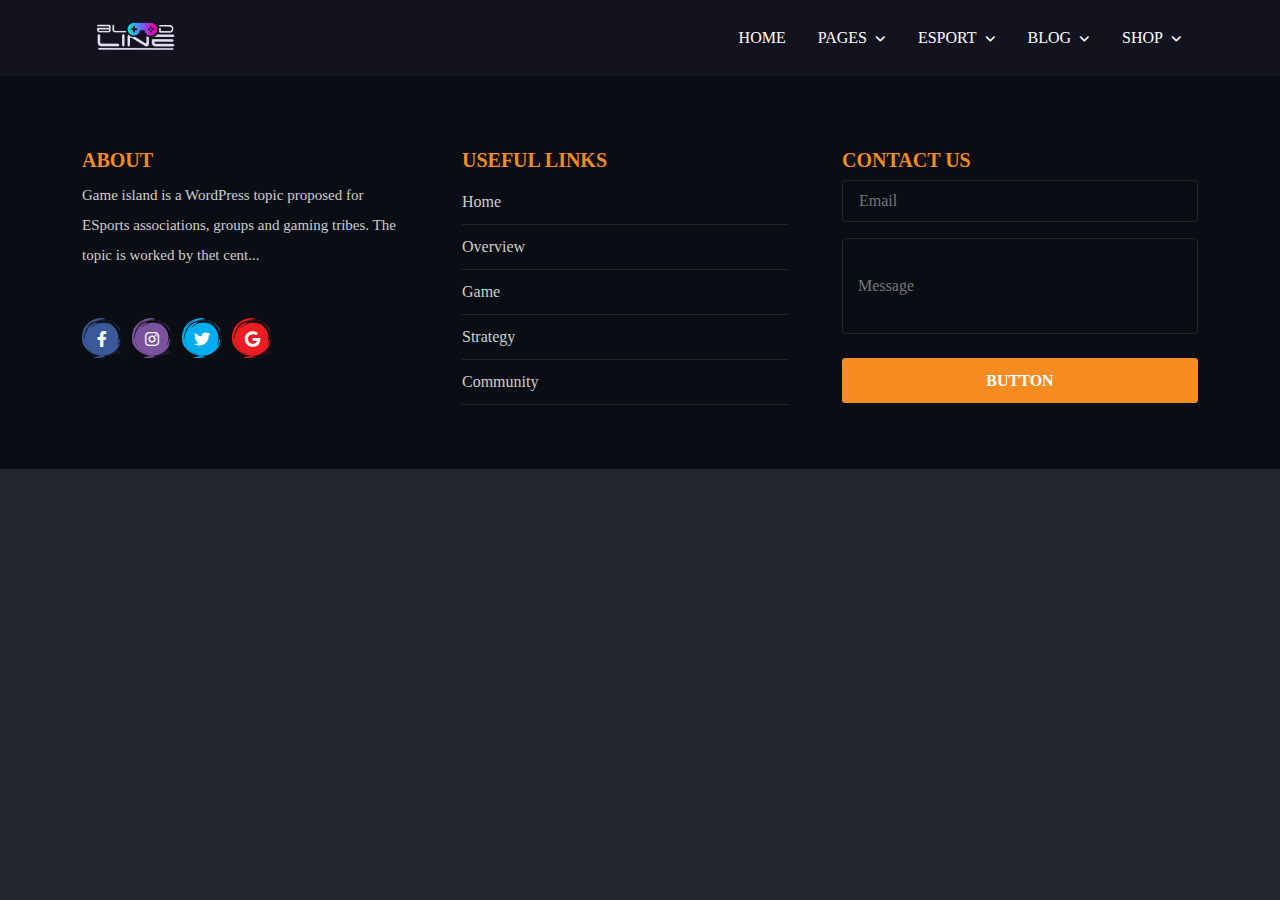
==== blog-subpage-bloglist.html @ f5758049 "done" ====
<!DOCTYPE html>
<html lang="en">

<head>
  <meta charset="UTF-8">
  <meta http-equiv="X-UA-Compatible" content="IE=edge">
  <meta name="viewport" content="width=device-width, initial-scale=1.0">
  <link rel="icon" href="image/logo-1.png">
  <title>Home-Bloodmoon</title>
  <link rel="stylesheet" href="css/all.min.css">
  <link rel="stylesheet" href="css/fonts.css">
  <link rel="stylesheet" href="css/bootstrap.min.css">
  <link rel="stylesheet" href="css/style.css">
</head>
<body>

    <header>
        <div class="menu position-relative">
          <div class="container">
            <div class="d-flex justify-content-between align-items-center">
              <div class="logo">
                <img src="image/logopng.png" alt="">
              </div>
              <nav>
                <ul class="nav">
                  <li class="nav-item">
                    <a class="nav-link active" href="index.html">HOME</a>
                  </li>
                  <li class="nav-item">
                    <a class="nav-link sub-hover" id="navbarDropdown" href="#">PAGES<i
                        class="fa-solid fa-angle-down ms-2"></i></a>
                    <div class="sub-menu position-absolute">
                      <h3 class="text-center mb-4 text-uppercase">Teams</h3>
                      <ul class="mt-3">
                        <li>
                          <div class="row">
                            <div class="col-3">
                              <div class="top-team">
                                <a href="page-subpage-killerwale.html">
                                  <div class="border-box">
                                    <div class="menu-image-hover">
                                      <img src="image/1(1).jpg" alt="">
                                    </div>
                                  </div>
                                </a>
                                <h3 class="mt-3 fs-6 text-center">
                                  <a href="page-subpage-killerwale.html">Killer Whale</a>
                                </h3>
                              </div>
                            </div>
                            <div class="col-3">
                              <div class="top-team text-center">
                                <a href="page-subpage-game_author.html">
                                  <div class="border-box">
                                    <div class="menu-image-hover">
                                      <img src="image/2(1).jpg" alt="">
                                    </div>
                                  </div>
                                </a>
                                <h3 class="mt-3 fs-6 text-center">
                                  <a href="page-subpage-game_author.html">Gems author</a>
                                </h3>
                              </div>
                            </div>
                            <div class="col-3">
                              <div class="top-team">
                                <a href="ppage-subpage-hard_gamer.html">
                                  <div class="border-box">
                                    <div class="menu-image-hover">
                                      <img src="image/3(1).jpg" alt="">
                                    </div>
                                  </div>
                                </a>
                                <h3 class="mt-3 fs-6 text-center">
                                  <a href="ppage-subpage-hard_gamer.html">Hard Gamer</a>
                                </h3>
                              </div>
                            </div>
                            <div class="col-3">
                              <div class="top-team">
                                <a href="page-subpage-speed_controller.html">
                                  <div class="border-box">
                                    <div class="menu-image-hover">
                                      <img src="image/4(1).jpg" alt="">
                                    </div>
                                  </div>
                                </a>
                                <h3 class="mt-3 fs-6 text-center">
                                  <a href="page-subpage-speed_controller.html">Speed Controller</a>
                                </h3>
                              </div>
                            </div>
                          </div>
                        </li>
                      </ul>
                    </div>
                  </li>
                  <li class="nav-item">
                    <a class="nav-link sub-hover" href="#">ESPORT<i class="fa-solid fa-angle-down ms-2"></i></a>
                    <div class="sub-menu-1 position-absolute">
                      <ul>
                        <li class="px-4">
                          <a href="#">Teams</a>
                        </li>
                        <li class="mt-2 px-4">
                          <a href="#">matches</a>
                        </li>
                        <li class="mt-2 px-4">
                          <a href="#">game</a>
                        </li>
                      </ul>
                    </div>
                  </li>
                  <li class="nav-item">
                    <a class="nav-link" href="#">BLOG<i class="fa-solid fa-angle-down ms-2"></i></a>
                    <div class="sub-menu-2 position-absolute">
                      <ul>
                        <li class="px-4">
                          <a href="blog-subpage-news.html">News</a>
                        </li>
                        <li class="mt-2 px-4 mb-1">
                          <a href="#">Blog list</a>
                        </li>
                      </ul>
                    </div>
                  </li>
                  <li class="nav-item">
                    <a class="nav-link" href="#">SHOP<i class="fa-solid fa-angle-down ms-2"></i></a>
                    <div class="sub-menu-3 position-absolute">
                      <ul>
                        <li class="px-4">
                          <a href="#">Product</a>
                        </li>
                        <li class="mt-2 px-4">
                          <a href="#">Catalog</a>
                        </li>
                        <li class="mt-2 px-4">
                          <a href="#">Cart</a>
                        </li>
                      </ul>
                    </div>
                  </li>
                </ul>
              </nav>
            </div>
          </div>
        </div>
      </header>

      

    <footer>
        <div class="footer-bg py-5">
            <div class="container">
                <div class="row">
                    <div class="col-4">
                        <h4 class="fs-5 fw-bold mt-4 text-uppercase">About</h4>
                        <p class="lh-lg fw-light">Game island is a WordPress topic proposed for ESports associations,
                            groups and
                            gaming tribes. The topic is worked by thet cent...</p>
                        <ul class="mt-5 d-flex footer-link">
                            <li class="fb-bg">
                                <a href="#"><i class="fa-brands fa-facebook-f text-white"></i></a>
                            </li>
                            <li class="in-bg">
                                <a href="#"><i class="fa-brands fa-instagram text-white"></i></a>
                            </li>
                            <li class="tw-bg">
                                <a href="#"><i class="fa-brands fa-twitter text-white"></i></a>
                            </li>
                            <li class="go-bg">
                                <a href="#"><i class="fa-brands fa-google text-white"></i></a>
                            </li>
                        </ul>
                    </div>
                    <div class="col-4">
                        <h4 class="fs-5 fw-bold mt-4 text-uppercase">USEFUL LINKS</h4>
                        <ul class="userlink">
                            <li><a href="#">Home</a></li>
                            <li><a href="#">Overview</a></li>
                            <li><a href="#">Game</a></li>
                            <li><a href="#">Strategy</a></li>
                            <li><a href="#">Community</a></li>
                        </ul>
                    </div>
                    <div class="col-4">
                        <h4 class="fs-5 fw-bold mt-4 text-uppercase">CONTACT US</h4>
                        <form action="">
                            <input type="text" placeholder="Email" class="email rounded-1 w-100 mb-3 px-3 py-2">
                            <input type="text" placeholder="Message" class="Message rounded-1 w-100 mb-4">
                            <button class="fo-btn text-uppercase text-white fw-bold rounded-1 w-100">Button</button>
                        </form>
                    </div>
                </div>
            </div>
        </div>
    </footer>

</body>
<script src="js/bootstrap.bundle.min.js"></script>
</html>
---- css/fonts.css ----
@font-face {
    font-family: "evil";
    src: url("../font/Evil\ Empire.otf");
}
---- css/style.css ----
:root {
    --bg-color: #21262D;
    --bg-color-1: #13131F;
    --bg-color-2: #21262D;
    --bg-color-3: #282F3A;
    --secondary-color: #CECECE;
    --primary-color: #F68B1F;
    --primary-font: "evil";
}

body {
    background-color: var(--bg-color) !important;
    font-family: "poppins";
    color: var(--bs-white);
}

.logo {
    width: 10%;
}

.menu {
    background-color: var(--bg-color-1);
    padding: 10px 0;
}

.logo img {
    width: 100%;
}

.menu .nav .nav-item a {
    color: var(--bs-white);
}

.menu .nav .nav-item i {
    font-size: 12px;
}

.carousel-inner p {
    font-size: 20px;
    color: var(--bs-white);
    font-weight: 300;
}

.btn {
    border: 2px solid var(--bs-white);
    border-radius: 5px;
    color: var(--bs-white) !important;
    background-color: transparent;
    font-size: 14PX;
    width: 150px;
    height: 45px;
    font-weight: 600;
    margin-right: 20px;
}

.btn1 {
    background-color: var(--primary-color);
    border: 2px solid var(--bs-white);
    border-radius: 5px;
    font-weight: 600;
    color: var(--bs-white);
    font-size: 14PX;
    width: 150px;
    height: 45px;
}

.slide-height {
    height: 80vh;
}

a {
    text-decoration: none;
}

h1 {
    color: var(--bs-white);
    font-size: 50px;
    font-family: var(--primary-font);
}

h2 {
    color: var(--bs-white);
    font-family: var(--primary-font);
}

h3 {
    color: var(--bs-white);
}

h4 {
    color: var(--primary-color);
}

h6 {
    margin-bottom: 0 !important;
}


p {
    color: var(--bs-white);
    font-size: 15px;
}

ul {
    list-style: none;
    padding: 0;
}

/*-------------------------------------------- header -------------------------------------------- */

/* --------------------------------sub-menu-page */

.sub-menu {
    z-index: 1;
    background-color: var(--bg-color-1);
    padding: 35px;
    top: 100%;
    transition: .5s ease-in-out;
    width: 55%;
    opacity: 0;
    visibility: hidden;
    right: 125px;
    border-top: 2px solid var(--primary-color);
}

.menu ul li .sub-hover:hover {
    color: var(--primary-color);
}

.nav li:hover .sub-menu {
    visibility: visible;
    opacity: 1;
}

.sub-menu .top-team .border-box {
    background-color: var(--bg-color-3);
    width: 170px;
    height: 170px;
    padding: 10px;
}

.sub-menu .top-team .border-box .menu-image-hover {
    width: 150px;
    height: 150px;
    overflow: hidden;
}

.sub-menu .top-team .border-box img {
    transition: all .5s;
}

.sub-menu .top-team .border-box img:hover {
    transform: scale(1.2) rotate(10deg);
}

.sub-menu .top-team h3 a {
    transition: .5s ease-in-out;
}

.sub-menu .top-team h3 a:hover {
    color: var(--primary-color);
}

/* ------------------------------sub-menu-esport */

.sub-menu-1 {
    z-index: 1;
    background-color: var(--bg-color-1);
    padding: 20px;
    top: 100%;
    right: 275px;
    opacity: 0;
    visibility: hidden;
    display: block;
    transition: .5s ease-in-out;
    border-top: 2px solid var(--primary-color);
}

.menu ul li .sub-hover:hover {
    color: var(--primary-color);
}

.nav li:hover .sub-menu-1 {
    visibility: visible;
    opacity: 1;
}

.sub-menu-1 ul li a:hover {
    color: var(--primary-color) !important;
}

/* ------------------------------sub-menu-blog */

.sub-menu-2 {
    z-index: 1;
    background-color: var(--bg-color-1);
    padding: 20px;
    top: 100%;
    right: 175px;
    visibility: hidden;
    opacity: 0;
    display: block;
    transition: .5s ease-in-out;
    border-top: 2px solid var(--primary-color);
}

.nav li:hover .sub-menu-2 {
    visibility: visible;
    opacity: 1;
}

.sub-menu-2 ul li a:hover {
    color: var(--primary-color) !important;
}

/* ------------------------------sub-menu-shop */

.sub-menu-3 {
    z-index: 1;
    background-color: var(--bg-color-1);
    padding: 20px;
    top: 100%;
    right: 25px;
    opacity: 0;
    transition: .5s ease-in-out;
    border-top: 2px solid var(--primary-color);
}

.nav li:hover .sub-menu-3 {
    visibility: visible;
    opacity: 1;
}

/*-------------------------------------------- section2 -------------------------------------------- */

.top-game {
    background-color: var(--bg-color-3);
}

.image {
    overflow: hidden;
}

.image img {
    transition: all .5s;
}

.image {
    box-shadow: 11px 12px 21px -7px rgba(0, 0, 0, 0.5);
}

.image img:hover {
    transform: scale(1.2) rotate(5deg);
}

.heading-box {
    background-color: var(--bg-color-3);
}

.focus-bg {
    background-image: url(../image/21.jpg);
    width: 100%;
    height: auto;
    background-size: cover;
    background-repeat: no-repeat;
    padding: 70px 0;
    background-position: center;
}

.focus-bg .focus-title {
    text-align: center;
    margin-bottom: 70px;
}

.focus-bg .focus-title .sub-title {
    font-size: 20px;
    text-transform: capitalize;
    color: var(--primary-color);
}

.focus-bg .focus-title .title {
    text-transform: capitalize;
    color: var(--secondary-color);
    font-size: 50px;
}

.title-1 {
    color: #f68b1f;
}

.blog-post {
    padding: 20px;
    overflow: hidden;
    border-radius: 10px;
    background: var(--bg-color-3);
}

.focus-img {
    border-radius: 10px;
    overflow: hidden;
}

.focus-img img {
    transition: all .5s;

}

.focus-img img:hover {
    transform: scale(1.2) rotate(5deg);
}

.focus-content {
    padding: 10px 10px;
}

.blog-title {
    font-size: 20px;
    color: #dedede;
}

.focus-content p {
    font-size: 16px;
    font-weight: 500;
    color: #a7a7a7;
    line-height: 28px;
}

.focus-content a {
    font-size: 16px;
    color: #c5c5c5;
    font-weight: 700;
    text-decoration: none;
    position: relative;
    transition: all .5s;
    display: inline-block;
    line-height: 16px;
}

.focus-content a::after {
    position: absolute;
    content: "";
    bottom: -5px;
    left: 0;
    height: 1px;
    width: 0;
    transition: .5s all ease-in-out;
    background-color: var(--primary-color);
}

.focus-content a:hover::after {
    height: 1px;
    width: 100%;
    background-color: var(--primary-color);
}

.focus-content h3 {
    transition: all .5s;
    cursor: pointer;
}

.focus-content a:hover {
    color: var(--primary-color);
}

.focus-content h3:hover {
    color: var(--primary-color);
}

.team-score {
    background-color: var(--bg-color-3);
}

.recent-team {
    background-color: var(--bg-color-3);
}

.title2 {
    font-size: 25px;
    font-weight: 600;
    line-height: 35px;
    color: #dedede;
    margin-bottom: 15px;
}

.title2 span {
    color: #f68b1f;
}

.tips-content h3 {
    font-weight: 600;
    line-height: 35px;
    color: #dedede;
    margin-bottom: 15px;
}

.tips-bg {
    background-image: url(../image/1.png);
    max-width: 100%;
    height: 400px;
    background-repeat: no-repeat;
    overflow: hidden;
}

.trick-img {
    padding: 50px 80px 50px 50px;
}

.trick-img .tp-img {
    border-radius: 10px;
    position: relative;
    padding-bottom: 59.7%;
    height: 0;
    overflow: hidden;
    max-width: 80%;
    /* background-color: #191a1c; */
    cursor: pointer;
}

.trick-img .tp-img::after {
    content: '';
    background-image: url(../image/play.png);
    height: 80px;
    width: 80px;
    font-size: 50px;
    position: absolute;
    top: 43%;
    left: 50%;
    transform: translate(-50%, -50%);
    color: #fff;
    z-index: 2;
    cursor: pointer;
}

.img1 {
    background-image: url(../image/13.jpg);
    height: 247px;
    background-repeat: no-repeat;
    background-position: center;
    background-size: cover;
}

.tips-content a {
    padding: 10px 20px;
    border-radius: 5px;
    font-size: 14px !important;
    border: 2px solid #FFF;
    color: #FFF;
    text-transform: uppercase;
    line-height: 25px;
    display: inline-block;
    margin-top: 20px;
    text-decoration: none;
}

.title {
    text-align: center;
    margin-bottom: 60px;
}

.sub-title {
    font-size: 20px;
    text-transform: uppercase;
    color: #f68b1f;
}

.title2 {
    font-size: 25px;
    font-weight: 600;
    line-height: 35px;
    color: #dedede;
    margin-bottom: 15px;
}

.title2 span {
    color: #f68b1f;
}

.tips-content p {
    font-size: 18px;
    line-height: 28px;
    color: #c4c4c4;
}

.title1 {
    text-transform: uppercase;
    color: #dedede;
    font-size: 50px;
}

.title span {
    color: #f68b1f;
}

.blog-title {
    font-size: 22px;
    font-weight: 700;
    color: #dedede;
}

.title p {
    font-size: 18px;
    line-height: 28px;
    color: #dedede;
}

.product {
    background-color: var(--bg-color-1);
}

.product-bg-color {
    background-color: var(--bg-color-3);
    margin-bottom: 24px;
}

.product-bg-color .product-image {
    border-radius: 50%;
    width: 150px;
    height: 150px;
}

.product-bg-color .product-image img {
    transition: .5s all;
    width: 150px;
    height: 150px;
    cursor: pointer;
}

.product-bg-color .product-image img:hover {
    transform: scale(1.2) rotate(10deg);
}

.product-bg-color .cnt {
    padding-left: 40px;
}

.product-bg-color .cnt p {
    color: var(--secondary-color);
}

.product-bg-color a {
    font-size: 16px;
    color: var(--primary-color);
    font-weight: 700;
    text-decoration: none;
    position: relative;
    transition: all .5s;
    display: inline-block;
    line-height: 16px;
}

.product-bg-color a::after {
    position: absolute;
    content: "";
    bottom: -5px;
    left: 0;
    height: 1px;
    width: 0;
    transition: .5s all ease-in-out;
    background-color: var(--primary-color);
}

.product-bg-color a:hover::after {
    height: 1px;
    width: 100%;
}

.product-bg-color .cnt h3 {
    transition: .5s ease-in-out;
    cursor: pointer;
}

.product-bg-color .cnt h3:hover {
    color: var(--primary-color);
}

.game .game-box {
    background-color: #1A1C20;
    transition: .7s ease-in-out;
}

.game .game-box:hover {
    background-color: #4D4C4C;
}

.game p {
    color: var(--secondary-color);
    transition: ease-in-out .5s;
    cursor: pointer;
}


.game p:hover {
    color: var(--primary-color);
}


.home-work {
    background-color: var(--bg-color-1);
}

.home-work p {
    color: var(--secondary-color);
}

.home-work .first-box {
    background-color: var(--bg-color-3);
    padding: 50px 70px;
}

.home-work .second-box {
    padding: 50px 70px;
    background-color: var(--bg-color-2);
}

.home-work .icon {
    font-size: 60px;
    transition: .5s ease-in-out;
    cursor: pointer;
}

.home-work h3 {
    transition: .5s ease-in-out;
    cursor: pointer;
}

.home-work .first-box:hover h3 {
    color: var(--primary-color);
}

.home-work .first-box:hover .icon {
    color: var(--primary-color);
}

.home-work .second-box:hover h3 {
    color: var(--primary-color);
}

.home-work .second-box:hover .icon {
    color: var(--primary-color);
}

.footer-bg{
    background: #0b0d14;
}
.footer-bg p{
    color: var(--secondary-color);
    width: 90%;
}

.fb-bg{
    background-image: url(../image/2.png);
}
.in-bg{
    background-image: url(../image/3.png);
}
.tw-bg{
    background-image: url(../image/4.png);
}
.go-bg{
    background-image: url(../image/5.png);
}
.footer-link li{
    display: inline-block;
    height: 40px;
    width: 40px;
    margin-right: 10px;
    text-align: center;
    line-height: 44px;
}
.userlink{
    margin-right: 30px;
}
.userlink li{
    list-style: none; padding: 0;
    border-bottom: 1px solid #262626;
}

.userlink li > a:hover {
    color: var(--primary-color);
}

.userlink li a{
    color: var(--secondary-color);
    text-decoration: none;
    transition: .5s ease-in-out;
    line-height: 44px;
}
.email{
    display: block;
    padding: 10px 15px;
    background: transparent;
    border: 1px solid #262626;
    font-size: 16px;
    color: #fff;
}
.Message{
    display: block;
    padding: 35px 15px;
    background: transparent;
    border: 1px solid #262626;
    font-size: 16px;
    color: #fff;
}
.fo-btn{
    padding: 14px 25px;
    background: #f68b1f;
    display: inline-block;
    border:none;
    line-height: 17px;
    color:#fff;
}


/*---------------------------------------------------- page-subpage-killerwale */

.banner-bg-img {
    background: url(../image/killer.jpg);
    height: 52vh;
    width: 100%;
    top: 0;
    z-index: -1;
    background-repeat: no-repeat;
    border-bottom: 3px solid var(--primary-color);
}

.banner-bg-img .team-img {
    top: 23%;
}

.banner-bg-img .team-img-1 {
    top: 22%;
}

.banner-bg-img .team-img-1 img {
    width: 80%;
}

.banner-bg-img .team-cnt {
    padding: 170px 0 0 80px;
}

.banner-bg-img .team-cnt h1 {
    font-style: 50px !important;
}

.count-bg {
    display: flex;
    align-items: center;
    justify-content: center;
}

.counter-container {
    display: flex;
    flex-direction: column;
    justify-content: center;
    text-align: center;
}

.counter {
    font-size: 60px;
    margin-top: 10px;
}

.count-color {
    color: var(--primary-color);
}

@media (max-width: 580px) {
    body {
        flex-direction: column;
    }
}

.history-h2-color  {
    color: var(--primary-color);
}

.history-data p {
    color: var(--secondary-color);
    width: 90%;
}

.history-subcnt {
    background-color: var(--bg-color-3);
    padding: 29px 5px;
}

.killer-bg-img {
    background: url(../image/killerteam.jpg);
    height: 85vh;
    width: 100%;
    background-size: cover;
    background-repeat: no-repeat;
}

.player-frame {
    width: 20%;
}

.player-data {
    width: 100%;
    padding: 10px ;
    background-color: var(--bg-color-3);
    box-sizing: border-box;
    position: relative;
}

.player-img img{
    width: 100%;   
}

.player-img-1 img{
    width: 100%; 
}

.player-cnt p {
    color: var(--secondary-color);
}

.player-data:after {
    position: absolute;
    content: "";
    left: 0;
    top: 0;
    width: 100%;
    height: 100%;
    background: rgba(246, 139, 31, 0.89);
    -ms-transform: scaleY(0);
    transform: scaleY(0);
    transition: 0.5s ease-in-out;
    -ms-transform-origin: bottom left;
    transform-origin: bottom left;
}

.player-data:hover::after {
    transform: scaleY(1);
}

.player-data .player-social {
    position: absolute;
    top: 50%;
    left: 50%;
    z-index: 2;
    -ms-transform: translate(-50%) scaleY(0);
    transform: translate(-50%) scaleY(0);
    color: var(--bs-white);
    width: 100%;
    transition: 0.5s;
}

.player-data .player-social a i {
    color: var(--bs-white);
}
.player-data:hover .player-social {
    transform: translate(-50%) scale(1);
}



/* blog-subpage-news --------------------------------*/

.banner-bg-img-1 {
    background: url(../image/Rectangle\ 689.png);
    background-size: cover;
    background-repeat: no-repeat;
    height: 50vh;
}

.news-img{
    background-image: url(../image/post-41.jpg);
    height: 400px;
    background-position: center;
    background-size: cover;
}
.news-btn{
    background-color: #414958;
    border: 1px solid #505a6d;
}
.news-img1{
    background-image: url(../image/post-31.jpg);
    height: 250px;
    width: 100%;
    background-size: cover;
}
.news-img2{
    background-image: url(../image/post-51.jpg);
    height: 250px;
    width: 100%;
    background-size: cover;
}

.pakage-game{
    background-color: #13131F;
}
.package-post{
    overflow: hidden;
    background: #282F3A;
}
.package-img{
    overflow: hidden;
    height: 200px;
}
.pac-btn{
    background-color: #414958;
    text-decoration: none;
    font-size: 14px;
}
.star-c{
    color:#f68b1f;
}
.pa-width{
    width: 80%;
    color: var(--secondary-color);
}


/* ------------------------------------------------Blog-subpage-team */

.clan-team-card {
    background-color: var(--bg-color-3);
}

.clan-bg{
    background-image: url(../image/bg-menu\ 1.png);
    height: 80vh;
    background-position: center;
    background-size: cover;
}
.clan-heading{
    background-color: #282F3A;
    padding: 20px;
}
.clan-heading img{
    width: 68%;
}



/*--------------------------------------------- blog-subpage-bloglist */

b-list{
    background-color: #1A1C20;
    padding: 20px;
}
.blist-btn{
    background-color: #414958;
    border: 1px solid #505a6d;
}
.b-para{
    font-size: 14px;
    color: #c4c4c4;
    font-weight: light;
}
.blist-ti{
    font-size: 14px;
    color: #cecece;
}
/*-------------------------------- b-list end  ----------------------------------*/

/*-------------------------------- leave start  ----------------------------------*/
.leave-bg{
    background-color: #13131F;
}
.leave-btn{
    background-color: #EB3154;
    border: 2px solid #EE526F;
    font-size: 14px;
}
/*-------------------------------- leave end  ----------------------------------*/
.sub-title-img{
    background: url(../images/Rectangle\ 150.png);
    background-size: cover;
    background-repeat: no-repeat;
    height: 50vh;
}
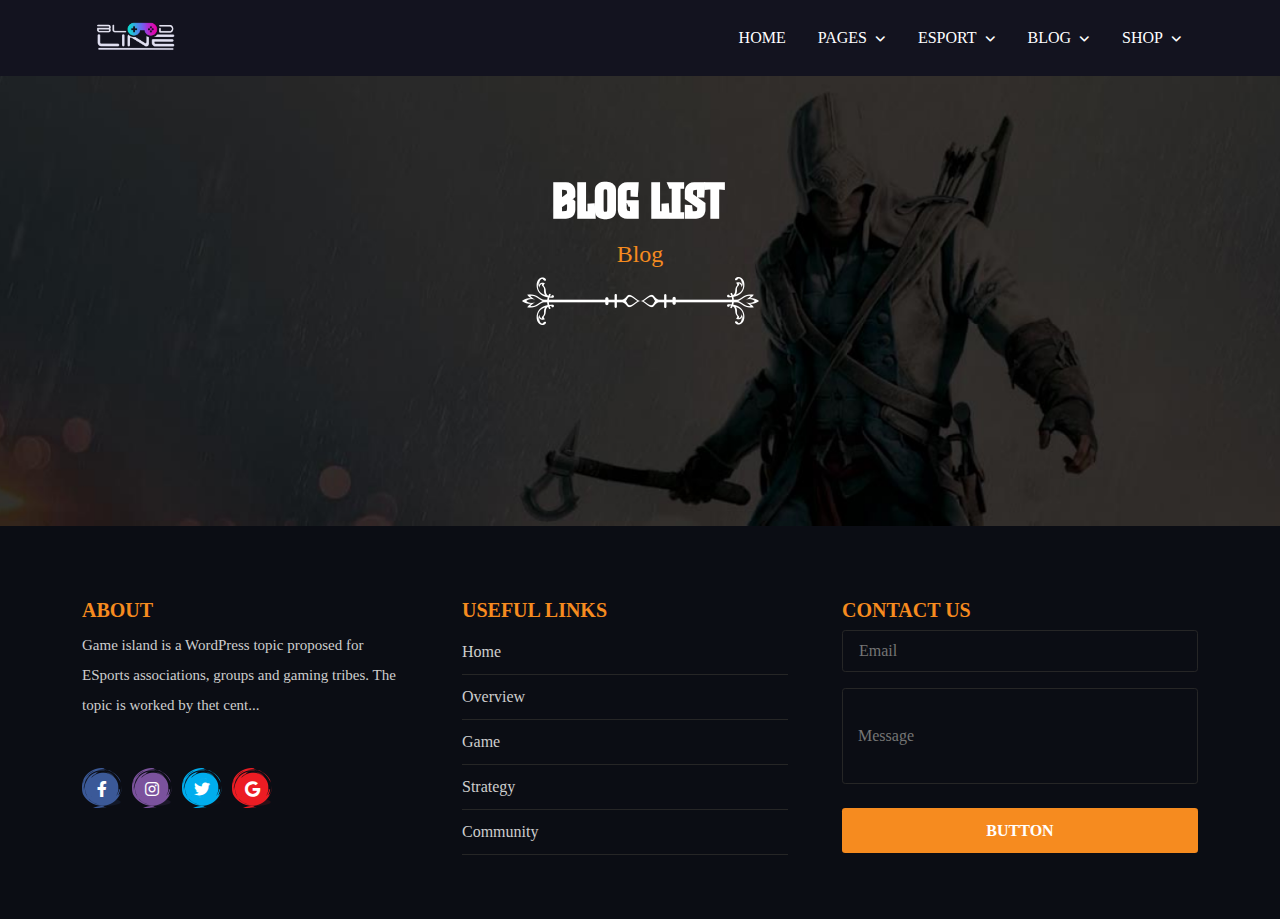
==== commit ec335cdd: "loader with done" ====
--- a/blog-subpage-bloglist.html
+++ b/blog-subpage-bloglist.html
@@ -12,190 +12,202 @@
   <link rel="stylesheet" href="css/bootstrap.min.css">
   <link rel="stylesheet" href="css/style.css">
 </head>
+
 <body>
 
-    <header>
-        <div class="menu position-relative">
-          <div class="container">
-            <div class="d-flex justify-content-between align-items-center">
-              <div class="logo">
-                <img src="image/logopng.png" alt="">
-              </div>
-              <nav>
-                <ul class="nav">
-                  <li class="nav-item">
-                    <a class="nav-link active" href="index.html">HOME</a>
-                  </li>
-                  <li class="nav-item">
-                    <a class="nav-link sub-hover" id="navbarDropdown" href="#">PAGES<i
-                        class="fa-solid fa-angle-down ms-2"></i></a>
-                    <div class="sub-menu position-absolute">
-                      <h3 class="text-center mb-4 text-uppercase">Teams</h3>
-                      <ul class="mt-3">
-                        <li>
-                          <div class="row">
-                            <div class="col-3">
-                              <div class="top-team">
-                                <a href="page-subpage-killerwale.html">
-                                  <div class="border-box">
-                                    <div class="menu-image-hover">
-                                      <img src="image/1(1).jpg" alt="">
-                                    </div>
-                                  </div>
-                                </a>
-                                <h3 class="mt-3 fs-6 text-center">
-                                  <a href="page-subpage-killerwale.html">Killer Whale</a>
-                                </h3>
-                              </div>
-                            </div>
-                            <div class="col-3">
-                              <div class="top-team text-center">
-                                <a href="page-subpage-game_author.html">
-                                  <div class="border-box">
-                                    <div class="menu-image-hover">
-                                      <img src="image/2(1).jpg" alt="">
-                                    </div>
-                                  </div>
-                                </a>
-                                <h3 class="mt-3 fs-6 text-center">
-                                  <a href="page-subpage-game_author.html">Gems author</a>
-                                </h3>
-                              </div>
-                            </div>
-                            <div class="col-3">
-                              <div class="top-team">
-                                <a href="ppage-subpage-hard_gamer.html">
-                                  <div class="border-box">
-                                    <div class="menu-image-hover">
-                                      <img src="image/3(1).jpg" alt="">
-                                    </div>
-                                  </div>
-                                </a>
-                                <h3 class="mt-3 fs-6 text-center">
-                                  <a href="ppage-subpage-hard_gamer.html">Hard Gamer</a>
-                                </h3>
-                              </div>
-                            </div>
-                            <div class="col-3">
-                              <div class="top-team">
-                                <a href="page-subpage-speed_controller.html">
-                                  <div class="border-box">
-                                    <div class="menu-image-hover">
-                                      <img src="image/4(1).jpg" alt="">
-                                    </div>
-                                  </div>
-                                </a>
-                                <h3 class="mt-3 fs-6 text-center">
-                                  <a href="page-subpage-speed_controller.html">Speed Controller</a>
-                                </h3>
-                              </div>
-                            </div>
-                          </div>
-                        </li>
-                      </ul>
-                    </div>
-                  </li>
-                  <li class="nav-item">
-                    <a class="nav-link sub-hover" href="#">ESPORT<i class="fa-solid fa-angle-down ms-2"></i></a>
-                    <div class="sub-menu-1 position-absolute">
-                      <ul>
-                        <li class="px-4">
-                          <a href="#">Teams</a>
-                        </li>
-                        <li class="mt-2 px-4">
-                          <a href="#">matches</a>
-                        </li>
-                        <li class="mt-2 px-4">
-                          <a href="#">game</a>
-                        </li>
-                      </ul>
-                    </div>
-                  </li>
-                  <li class="nav-item">
-                    <a class="nav-link" href="#">BLOG<i class="fa-solid fa-angle-down ms-2"></i></a>
-                    <div class="sub-menu-2 position-absolute">
-                      <ul>
-                        <li class="px-4">
-                          <a href="blog-subpage-news.html">News</a>
-                        </li>
-                        <li class="mt-2 px-4 mb-1">
-                          <a href="#">Blog list</a>
-                        </li>
-                      </ul>
-                    </div>
-                  </li>
-                  <li class="nav-item">
-                    <a class="nav-link" href="#">SHOP<i class="fa-solid fa-angle-down ms-2"></i></a>
-                    <div class="sub-menu-3 position-absolute">
-                      <ul>
-                        <li class="px-4">
-                          <a href="#">Product</a>
-                        </li>
-                        <li class="mt-2 px-4">
-                          <a href="#">Catalog</a>
-                        </li>
-                        <li class="mt-2 px-4">
-                          <a href="#">Cart</a>
-                        </li>
-                      </ul>
-                    </div>
-                  </li>
-                </ul>
-              </nav>
-            </div>
-          </div>
+  <header>
+    <div class="menu position-relative">
+      <div class="container">
+        <div class="d-flex justify-content-between align-items-center">
+          <div class="logo">
+            <img src="image/logopng.png" alt="">
+          </div>
+          <nav>
+            <ul class="nav">
+              <li class="nav-item">
+                <a class="nav-link active" href="index.html">HOME</a>
+              </li>
+              <li class="nav-item">
+                <a class="nav-link sub-hover" id="navbarDropdown" href="#">PAGES<i
+                    class="fa-solid fa-angle-down ms-2"></i></a>
+                <div class="sub-menu position-absolute">
+                  <h3 class="text-center mb-4 text-uppercase">Teams</h3>
+                  <ul class="mt-3">
+                    <li>
+                      <div class="row">
+                        <div class="col-3">
+                          <div class="top-team">
+                            <a href="page-subpage-killerwale.html">
+                              <div class="border-box">
+                                <div class="menu-image-hover">
+                                  <img src="image/1(1).jpg" alt="">
+                                </div>
+                              </div>
+                            </a>
+                            <h3 class="mt-3 fs-6 text-center">
+                              <a href="page-subpage-killerwale.html">Killer Whale</a>
+                            </h3>
+                          </div>
+                        </div>
+                        <div class="col-3">
+                          <div class="top-team text-center">
+                            <a href="page-subpage-game_author.html">
+                              <div class="border-box">
+                                <div class="menu-image-hover">
+                                  <img src="image/2(1).jpg" alt="">
+                                </div>
+                              </div>
+                            </a>
+                            <h3 class="mt-3 fs-6 text-center">
+                              <a href="page-subpage-game_author.html">Gems author</a>
+                            </h3>
+                          </div>
+                        </div>
+                        <div class="col-3">
+                          <div class="top-team">
+                            <a href="ppage-subpage-hard_gamer.html">
+                              <div class="border-box">
+                                <div class="menu-image-hover">
+                                  <img src="image/3(1).jpg" alt="">
+                                </div>
+                              </div>
+                            </a>
+                            <h3 class="mt-3 fs-6 text-center">
+                              <a href="ppage-subpage-hard_gamer.html">Hard Gamer</a>
+                            </h3>
+                          </div>
+                        </div>
+                        <div class="col-3">
+                          <div class="top-team">
+                            <a href="page-subpage-speed_controller.html">
+                              <div class="border-box">
+                                <div class="menu-image-hover">
+                                  <img src="image/4(1).jpg" alt="">
+                                </div>
+                              </div>
+                            </a>
+                            <h3 class="mt-3 fs-6 text-center">
+                              <a href="page-subpage-speed_controller.html">Speed Controller</a>
+                            </h3>
+                          </div>
+                        </div>
+                      </div>
+                    </li>
+                  </ul>
+                </div>
+              </li>
+              <li class="nav-item">
+                <a class="nav-link sub-hover" href="#">ESPORT<i class="fa-solid fa-angle-down ms-2"></i></a>
+                <div class="sub-menu-1 position-absolute">
+                  <ul>
+                    <li class="px-4">
+                      <a href="#">Teams</a>
+                    </li>
+                    <li class="mt-2 px-4">
+                      <a href="#">matches</a>
+                    </li>
+                    <li class="mt-2 px-4">
+                      <a href="#">game</a>
+                    </li>
+                  </ul>
+                </div>
+              </li>
+              <li class="nav-item">
+                <a class="nav-link" href="#">BLOG<i class="fa-solid fa-angle-down ms-2"></i></a>
+                <div class="sub-menu-2 position-absolute">
+                  <ul>
+                    <li class="px-4">
+                      <a href="blog-subpage-news.html">News</a>
+                    </li>
+                    <li class="mt-2 px-4 mb-1">
+                      <a href="#">Blog list</a>
+                    </li>
+                  </ul>
+                </div>
+              </li>
+              <li class="nav-item">
+                <a class="nav-link" href="#">SHOP<i class="fa-solid fa-angle-down ms-2"></i></a>
+                <div class="sub-menu-3 position-absolute">
+                  <ul>
+                    <li class="px-4">
+                      <a href="#">Product</a>
+                    </li>
+                    <li class="mt-2 px-4">
+                      <a href="#">Catalog</a>
+                    </li>
+                    <li class="mt-2 px-4">
+                      <a href="#">Cart</a>
+                    </li>
+                  </ul>
+                </div>
+              </li>
+            </ul>
+          </nav>
         </div>
-      </header>
-
-      
-
-    <footer>
-        <div class="footer-bg py-5">
-            <div class="container">
-                <div class="row">
-                    <div class="col-4">
-                        <h4 class="fs-5 fw-bold mt-4 text-uppercase">About</h4>
-                        <p class="lh-lg fw-light">Game island is a WordPress topic proposed for ESports associations,
-                            groups and
-                            gaming tribes. The topic is worked by thet cent...</p>
-                        <ul class="mt-5 d-flex footer-link">
-                            <li class="fb-bg">
-                                <a href="#"><i class="fa-brands fa-facebook-f text-white"></i></a>
-                            </li>
-                            <li class="in-bg">
-                                <a href="#"><i class="fa-brands fa-instagram text-white"></i></a>
-                            </li>
-                            <li class="tw-bg">
-                                <a href="#"><i class="fa-brands fa-twitter text-white"></i></a>
-                            </li>
-                            <li class="go-bg">
-                                <a href="#"><i class="fa-brands fa-google text-white"></i></a>
-                            </li>
-                        </ul>
-                    </div>
-                    <div class="col-4">
-                        <h4 class="fs-5 fw-bold mt-4 text-uppercase">USEFUL LINKS</h4>
-                        <ul class="userlink">
-                            <li><a href="#">Home</a></li>
-                            <li><a href="#">Overview</a></li>
-                            <li><a href="#">Game</a></li>
-                            <li><a href="#">Strategy</a></li>
-                            <li><a href="#">Community</a></li>
-                        </ul>
-                    </div>
-                    <div class="col-4">
-                        <h4 class="fs-5 fw-bold mt-4 text-uppercase">CONTACT US</h4>
-                        <form action="">
-                            <input type="text" placeholder="Email" class="email rounded-1 w-100 mb-3 px-3 py-2">
-                            <input type="text" placeholder="Message" class="Message rounded-1 w-100 mb-4">
-                            <button class="fo-btn text-uppercase text-white fw-bold rounded-1 w-100">Button</button>
-                        </form>
-                    </div>
-                </div>
+      </div>
+    </div>
+  </header>
+
+  <section>
+    <div class="banner-bg-img-1">
+        <div class="container">
+            <div class="banner-content text-center py-5">
+                <h1 class="fw-bold mt-5">BLOG LIST</h1>
+                <h4>Blog</h4>
+                <img src="image/s1.png" alt="">
             </div>
         </div>
-    </footer>
+    </div>
+</section>
+
+  <footer>
+    <div class="footer-bg py-5">
+      <div class="container">
+        <div class="row">
+          <div class="col-4">
+            <h4 class="fs-5 fw-bold mt-4 text-uppercase">About</h4>
+            <p class="lh-lg fw-light">Game island is a WordPress topic proposed for ESports associations,
+              groups and
+              gaming tribes. The topic is worked by thet cent...</p>
+            <ul class="mt-5 d-flex footer-link">
+              <li class="fb-bg">
+                <a href="#"><i class="fa-brands fa-facebook-f text-white"></i></a>
+              </li>
+              <li class="in-bg">
+                <a href="#"><i class="fa-brands fa-instagram text-white"></i></a>
+              </li>
+              <li class="tw-bg">
+                <a href="#"><i class="fa-brands fa-twitter text-white"></i></a>
+              </li>
+              <li class="go-bg">
+                <a href="#"><i class="fa-brands fa-google text-white"></i></a>
+              </li>
+            </ul>
+          </div>
+          <div class="col-4">
+            <h4 class="fs-5 fw-bold mt-4 text-uppercase">USEFUL LINKS</h4>
+            <ul class="userlink">
+              <li><a href="#">Home</a></li>
+              <li><a href="#">Overview</a></li>
+              <li><a href="#">Game</a></li>
+              <li><a href="#">Strategy</a></li>
+              <li><a href="#">Community</a></li>
+            </ul>
+          </div>
+          <div class="col-4">
+            <h4 class="fs-5 fw-bold mt-4 text-uppercase">CONTACT US</h4>
+            <form action="">
+              <input type="text" placeholder="Email" class="email rounded-1 w-100 mb-3 px-3 py-2">
+              <input type="text" placeholder="Message" class="Message rounded-1 w-100 mb-4">
+              <button class="fo-btn text-uppercase text-white fw-bold rounded-1 w-100">Button</button>
+            </form>
+          </div>
+        </div>
+      </div>
+    </div>
+  </footer>
 
 </body>
 <script src="js/bootstrap.bundle.min.js"></script>
+
 </html>--- a/css/style.css
+++ b/css/style.css
@@ -431,6 +431,15 @@
     cursor: pointer;
 }
 
+.game-btn {
+    background-color: transparent;
+    border: 1px solid #fff;
+}
+
+.star-c {
+    color: var(--primary-color);
+}
+
 .img1 {
     background-image: url(../image/13.jpg);
     height: 247px;
@@ -503,6 +512,98 @@
     color: #dedede;
 }
 
+
+.clan-2 {
+    background: #282F3A;
+}
+
+.part-btn {
+    background-color: transparent;
+    border: 1px solid #fff;
+}
+
+.latest-game {
+    padding: 18px 20px;
+    border-bottom: 2px solid #000000;
+    background-color: #282F3A;
+}
+
+.latest-over {
+    border: none;
+}
+
+.latest-game span {
+    font-size: 22px;
+    font-weight: 600;
+    margin: 0 15px;
+    display: inline-block;
+}
+
+.clan-time {
+    display: inline-block;
+    vertical-align: middle;
+}
+
+.vs-fire {
+    top: 50%;
+    left: 50%;
+    transform: translate(-50%, -50%);
+    border-radius: 50% !important;
+    background-color: #F68B1F;
+    width: 40px;
+    height: 40px;
+}
+
+.loader3 {
+    top: 30%;
+    left: 25%;
+    transform: translate(-50%, -50%);
+    width: 50px;
+    height: 50px;
+    display: inline-block;
+    padding: 0px;
+}
+
+.loader3 span {
+    position: absolute;
+    display: inline-block;
+    width: 130px;
+    height: 130px;
+    border-radius: 100%;
+    background-color: #F68B1F;
+    -webkit-animation: loader3 1.5s linear infinite;
+    animation: loader3 1.5s linear infinite;
+}
+
+.loader3 span:last-child {
+    animation-delay: -0.9s;
+    -webkit-animation-delay: -0.9s;
+}
+
+@keyframes loader3 {
+    0% {
+        transform: scale(0, 0);
+        opacity: 0.8;
+    }
+
+    100% {
+        transform: scale(1, 1);
+        opacity: 0;
+    }
+}
+
+@-webkit-keyframes loader3 {
+    0% {
+        -webkit-transform: scale(0, 0);
+        opacity: 0.8;
+    }
+
+    100% {
+        -webkit-transform: scale(1, 1);
+        opacity: 0;
+    }
+}
+
 .product {
     background-color: var(--bg-color-1);
 }
@@ -639,27 +740,32 @@
     color: var(--primary-color);
 }
 
-.footer-bg{
+.footer-bg {
     background: #0b0d14;
 }
-.footer-bg p{
+
+.footer-bg p {
     color: var(--secondary-color);
     width: 90%;
 }
 
-.fb-bg{
+.fb-bg {
     background-image: url(../image/2.png);
 }
-.in-bg{
+
+.in-bg {
     background-image: url(../image/3.png);
 }
-.tw-bg{
+
+.tw-bg {
     background-image: url(../image/4.png);
 }
-.go-bg{
+
+.go-bg {
     background-image: url(../image/5.png);
 }
-.footer-link li{
+
+.footer-link li {
     display: inline-block;
     height: 40px;
     width: 40px;
@@ -667,25 +773,29 @@
     text-align: center;
     line-height: 44px;
 }
-.userlink{
+
+.userlink {
     margin-right: 30px;
 }
-.userlink li{
-    list-style: none; padding: 0;
+
+.userlink li {
+    list-style: none;
+    padding: 0;
     border-bottom: 1px solid #262626;
 }
 
-.userlink li > a:hover {
-    color: var(--primary-color);
-}
-
-.userlink li a{
+.userlink li>a:hover {
+    color: var(--primary-color);
+}
+
+.userlink li a {
     color: var(--secondary-color);
     text-decoration: none;
     transition: .5s ease-in-out;
     line-height: 44px;
 }
-.email{
+
+.email {
     display: block;
     padding: 10px 15px;
     background: transparent;
@@ -693,7 +803,8 @@
     font-size: 16px;
     color: #fff;
 }
-.Message{
+
+.Message {
     display: block;
     padding: 35px 15px;
     background: transparent;
@@ -701,13 +812,14 @@
     font-size: 16px;
     color: #fff;
 }
-.fo-btn{
+
+.fo-btn {
     padding: 14px 25px;
     background: #f68b1f;
     display: inline-block;
-    border:none;
+    border: none;
     line-height: 17px;
-    color:#fff;
+    color: #fff;
 }
 
 
@@ -771,7 +883,7 @@
     }
 }
 
-.history-h2-color  {
+.history-h2-color {
     color: var(--primary-color);
 }
 
@@ -799,18 +911,18 @@
 
 .player-data {
     width: 100%;
-    padding: 10px ;
+    padding: 10px;
     background-color: var(--bg-color-3);
     box-sizing: border-box;
     position: relative;
 }
 
-.player-img img{
-    width: 100%;   
-}
-
-.player-img-1 img{
-    width: 100%; 
+.player-img img {
+    width: 100%;
+}
+
+.player-img-1 img {
+    width: 100%;
 }
 
 .player-cnt p {
@@ -851,6 +963,7 @@
 .player-data .player-social a i {
     color: var(--bs-white);
 }
+
 .player-data:hover .player-social {
     transform: translate(-50%) scale(1);
 }
@@ -866,49 +979,57 @@
     height: 50vh;
 }
 
-.news-img{
+.news-img {
     background-image: url(../image/post-41.jpg);
     height: 400px;
     background-position: center;
     background-size: cover;
 }
-.news-btn{
+
+.news-btn {
     background-color: #414958;
     border: 1px solid #505a6d;
 }
-.news-img1{
+
+.news-img1 {
     background-image: url(../image/post-31.jpg);
     height: 250px;
     width: 100%;
     background-size: cover;
 }
-.news-img2{
+
+.news-img2 {
     background-image: url(../image/post-51.jpg);
     height: 250px;
     width: 100%;
     background-size: cover;
 }
 
-.pakage-game{
+.pakage-game {
     background-color: #13131F;
 }
-.package-post{
+
+.package-post {
     overflow: hidden;
     background: #282F3A;
 }
-.package-img{
+
+.package-img {
     overflow: hidden;
     height: 200px;
 }
-.pac-btn{
+
+.pac-btn {
     background-color: #414958;
     text-decoration: none;
     font-size: 14px;
 }
-.star-c{
-    color:#f68b1f;
-}
-.pa-width{
+
+.star-c {
+    color: #f68b1f;
+}
+
+.pa-width {
     width: 80%;
     color: var(--secondary-color);
 }
@@ -920,17 +1041,14 @@
     background-color: var(--bg-color-3);
 }
 
-.clan-bg{
+.clan-bg {
     background-image: url(../image/bg-menu\ 1.png);
     height: 80vh;
     background-position: center;
     background-size: cover;
 }
-.clan-heading{
-    background-color: #282F3A;
-    padding: 20px;
-}
-.clan-heading img{
+
+.clan-heading img {
     width: 68%;
 }
 
@@ -938,38 +1056,174 @@
 
 /*--------------------------------------------- blog-subpage-bloglist */
 
-b-list{
+b-list {
     background-color: #1A1C20;
     padding: 20px;
 }
-.blist-btn{
+
+.blist-btn {
     background-color: #414958;
     border: 1px solid #505a6d;
 }
-.b-para{
+
+.b-para {
     font-size: 14px;
     color: #c4c4c4;
     font-weight: light;
 }
-.blist-ti{
+
+.blist-ti {
     font-size: 14px;
     color: #cecece;
 }
+
 /*-------------------------------- b-list end  ----------------------------------*/
 
 /*-------------------------------- leave start  ----------------------------------*/
-.leave-bg{
+.leave-bg {
     background-color: #13131F;
 }
-.leave-btn{
+
+.leave-btn {
     background-color: #EB3154;
     border: 2px solid #EE526F;
     font-size: 14px;
 }
+
 /*-------------------------------- leave end  ----------------------------------*/
-.sub-title-img{
+.sub-title-img {
     background: url(../images/Rectangle\ 150.png);
     background-size: cover;
     background-repeat: no-repeat;
-    height: 50vh;
-}+    height: 50vh;
+}
+
+
+
+/* ---------------------------------------------------shop-subpage-cart */
+
+.banner-bg-img-2 {
+    background: url(../image/12\ 1.png);
+    background-size: cover;
+    height: 50vh;
+    background-repeat: no-repeat;
+}
+
+.cart-data .line {
+    height: 2px;
+    background-color: var(--primary-color);
+}
+
+.empty-data {
+    background-color: var(--bg-color-3);
+}
+
+.empty-data .round-design {
+    background-color: transparent;
+    border-radius: 50px;
+    width: 40px;
+    color: #22A2B1;
+    border: 3px solid #22A2B1;
+}
+
+.empty-cnt {
+    color: #22A2B1;
+    padding-top: 8px;
+    margin-left: -40px;
+}
+
+.empty-btn {
+    background-color: var(--primary-color);
+    display: inline-block;
+}
+
+.empty-btn a {
+    color: var(--bs-white);
+}
+
+
+
+/* -------------------------------------------------esport-subpage-game */
+
+.game-card {
+    background-color: var(--bg-color-3);
+}
+
+.clan-bg-1 {
+    background-image: url(../image/bg-menu\ 1.png);
+    height: 75vh;
+    background-position: center;
+    background-size: cover;
+}
+
+.clan-bg-1 p {
+    color: var(--secondary-color);
+}
+
+/* -------------------------------------------------esport-subpage-matches */
+
+
+.match-data-bg {
+    background-color: var(--bg-color-3);
+}
+
+.match-data-bg p {
+    color: var(--secondary-color);
+}
+
+.match-data-bg .team-img {
+    width: 100px;
+    background-color: var(--bg-color-1);
+    height: 100px;
+}
+
+.match-data-bg .team-img img {
+    width: 100%;
+}
+
+.match-data-bg .vs-cnt h5 {
+    background-color: var(--bg-color-1);
+}
+
+.match-data-bg .team-name h4 {
+    color: var(--bs-white);
+}
+
+.img-height img {
+    height: 35vh;
+}
+
+
+
+
+
+
+
+
+
+
+
+
+
+.loader {
+    width: 100%;
+    height: 100vh;
+    overflow: hidden;
+    position: absolute;
+    top: 0;
+    left: 0;
+}
+
+
+
+.preloader{
+    position: absolute;
+    width: 100%;
+    height: 100vh;
+    background-color: transparent;
+    background-image: url(https://html.nkdev.info/godlike/assets/images/preloader-bg.png);
+    background-size: cover;
+    background-repeat: no-repeat;
+    z-index: 100000;
+    background-position: 100% 0%;
+  }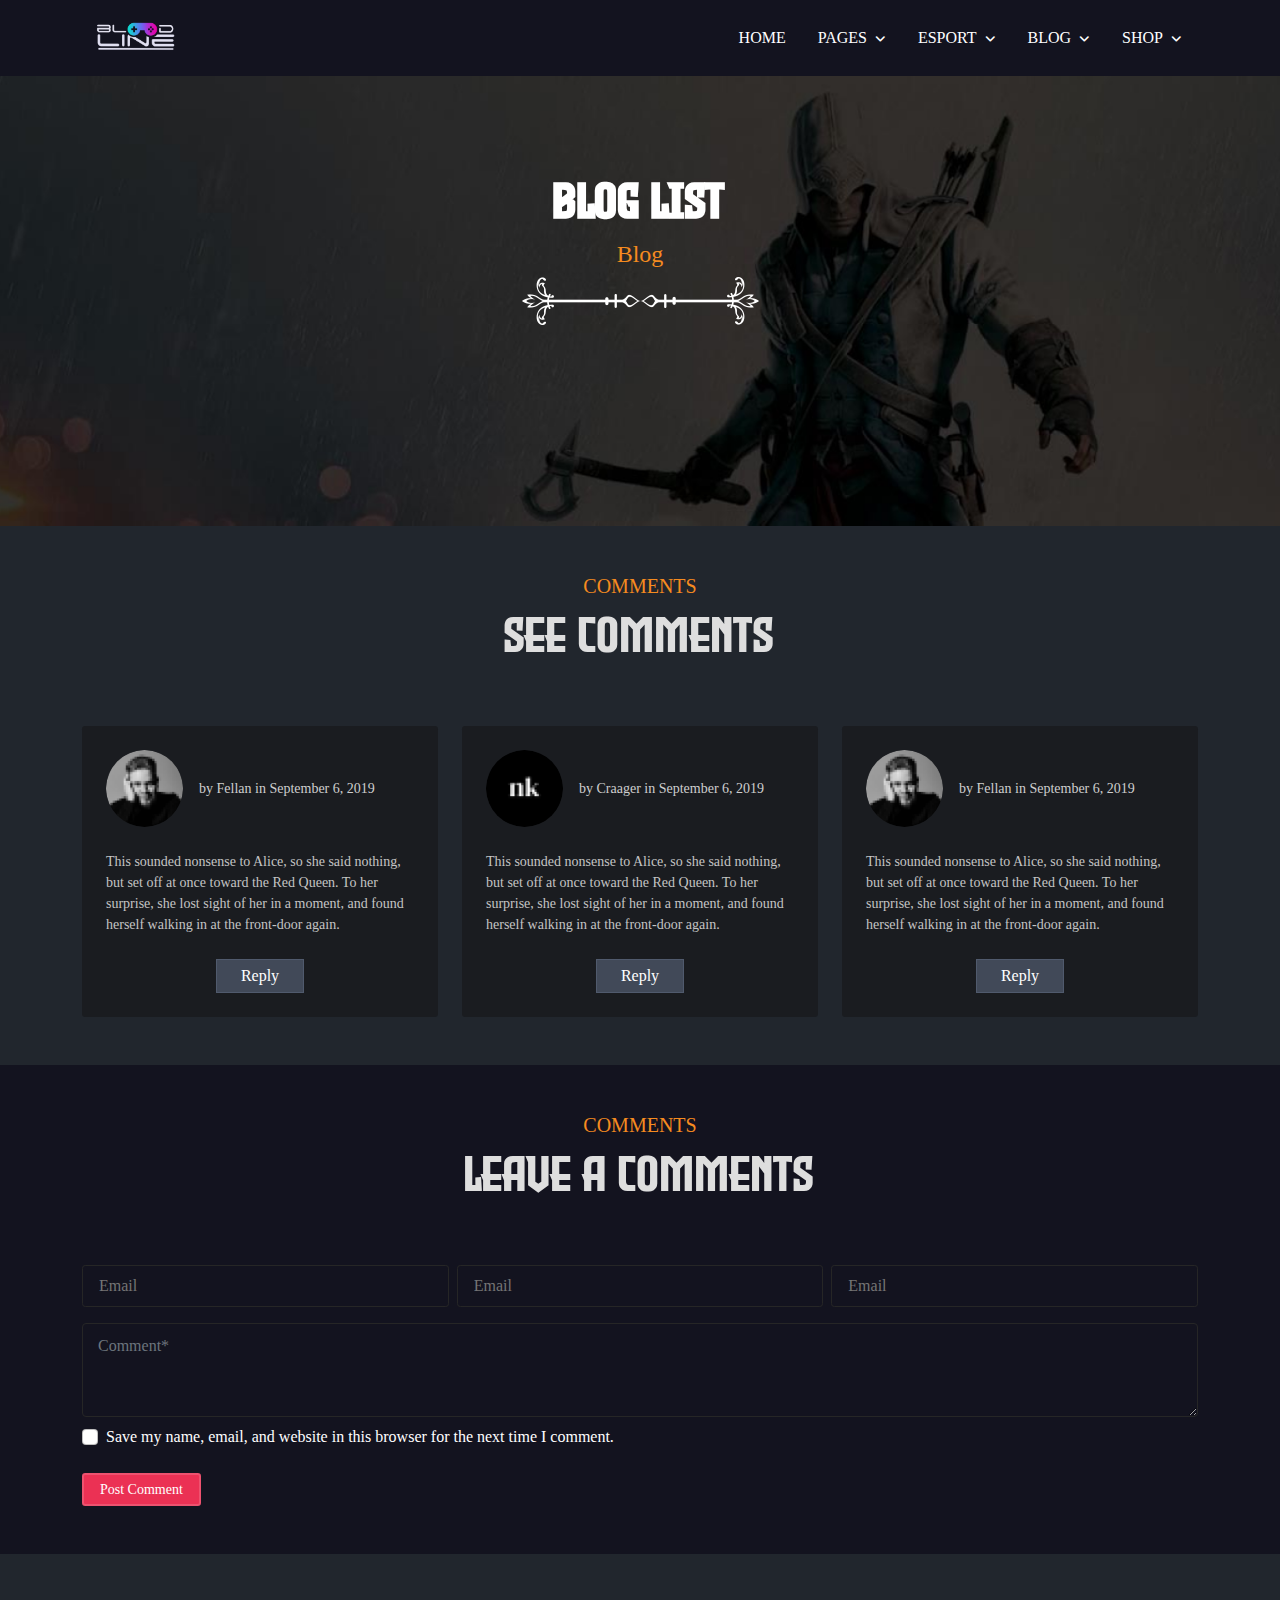
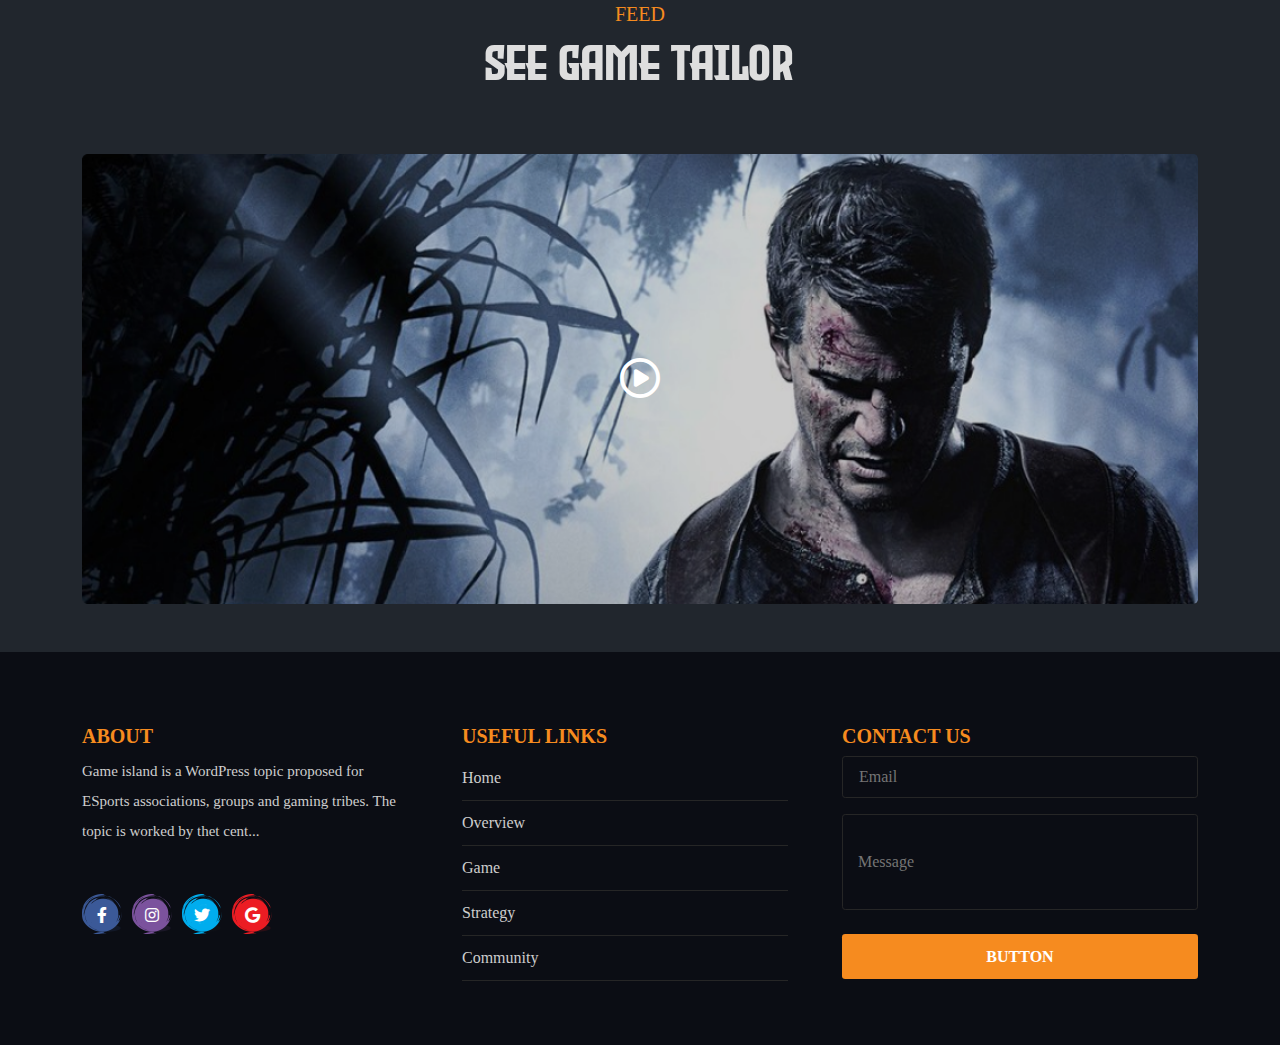
==== commit 3f6cab7d: "loader and header" ====
--- a/blog-subpage-bloglist.html
+++ b/blog-subpage-bloglist.html
@@ -13,7 +13,9 @@
   <link rel="stylesheet" href="css/style.css">
 </head>
 
-<body>
+<body class="loader">
+
+  <div class="preloader"></div>
 
   <header>
     <div class="menu position-relative">
@@ -101,13 +103,13 @@
                 <div class="sub-menu-1 position-absolute">
                   <ul>
                     <li class="px-4">
-                      <a href="#">Teams</a>
+                      <a href="esport-subpage-team.html">Teams</a>
                     </li>
                     <li class="mt-2 px-4">
-                      <a href="#">matches</a>
+                      <a href="esport-subpage-maches.html">matches</a>
                     </li>
                     <li class="mt-2 px-4">
-                      <a href="#">game</a>
+                      <a href="esport-subpage-game.html">game</a>
                     </li>
                   </ul>
                 </div>
@@ -120,7 +122,7 @@
                       <a href="blog-subpage-news.html">News</a>
                     </li>
                     <li class="mt-2 px-4 mb-1">
-                      <a href="#">Blog list</a>
+                      <a href="blog-subpage-bloglist.html">Blog list</a>
                     </li>
                   </ul>
                 </div>
@@ -130,13 +132,13 @@
                 <div class="sub-menu-3 position-absolute">
                   <ul>
                     <li class="px-4">
-                      <a href="#">Product</a>
+                      <a href="">Product</a>
                     </li>
                     <li class="mt-2 px-4">
                       <a href="#">Catalog</a>
                     </li>
                     <li class="mt-2 px-4">
-                      <a href="#">Cart</a>
+                      <a href="shop-subpage-cart.html">Cart</a>
                     </li>
                   </ul>
                 </div>
@@ -150,15 +152,111 @@
 
   <section>
     <div class="banner-bg-img-1">
-        <div class="container">
-            <div class="banner-content text-center py-5">
-                <h1 class="fw-bold mt-5">BLOG LIST</h1>
-                <h4>Blog</h4>
-                <img src="image/s1.png" alt="">
+      <div class="container">
+        <div class="banner-content text-center py-5">
+          <h1 class="fw-bold mt-5">BLOG LIST</h1>
+          <h4>Blog</h4>
+          <img src="image/s1.png" alt="">
+        </div>
+      </div>
+    </div>
+  </section>
+
+  <section>
+    <div class="blist-bg py-5">
+      <div class="container">
+        <div class="title">
+          <h3 class="sub-title">COMMENTS</h3>
+          <h2 class="title1 fs-">see comments</h2>
+        </div>
+        <div class="row">
+          <div class="col-4">
+            <div class="b-list p-4 rounded-1">
+              <div class="d-flex align-items-center">
+                <img src="image/Ellipse 21.png" alt="" class="rounded-circle w-25">
+                <span class="ms-3 blist-ti">by Fellan in September 6, 2019</span>
+              </div>
+              <p class="my-4 b-para">This sounded nonsense to Alice, so she said nothing, but set off at once toward the
+                Red Queen. To her surprise, she lost sight of her in a moment, and found herself walking in at the
+                front-door again.</p>
+              <div class="text-center">
+                <a href="#" class=""><button class="blist-btn text-white py-1 px-4">Reply</button></a>
+              </div>
             </div>
-        </div>
-    </div>
-</section>
+          </div>
+          <div class="col-4">
+            <div class="b-list p-4 rounded-1">
+              <div class="d-flex align-items-center">
+                <img src="image/Ellipse 22.png" alt="" class="rounded-circle w-25">
+                <span class="ms-3 blist-ti">by Craager in September 6, 2019</span>
+              </div>
+              <p class="my-4 b-para">This sounded nonsense to Alice, so she said nothing, but set off at once toward the
+                Red Queen. To her surprise, she lost sight of her in a moment, and found herself walking in at the
+                front-door again.</p>
+              <div class="text-center">
+                <a href="#" class=""><button class="blist-btn text-white py-1 px-4">Reply</button></a>
+              </div>
+            </div>
+          </div>
+          <div class="col-4">
+            <div class="b-list p-4 rounded-1">
+              <div class="d-flex align-items-center">
+                <img src="image/Ellipse 21.png" alt="" class="rounded-circle w-25">
+                <span class="ms-3 blist-ti">by Fellan in September 6, 2019</span>
+              </div>
+              <p class="my-4 b-para">This sounded nonsense to Alice, so she said nothing, but set off at once toward the
+                Red Queen. To her surprise, she lost sight of her in a moment, and found herself walking in at the
+                front-door again.</p>
+              <div class="text-center">
+                <a href="#" class=""><button class="blist-btn text-white py-1 px-4">Reply</button></a>
+              </div>
+            </div>
+          </div>
+        </div>
+      </div>
+    </div>
+  </section>
+  <section>
+    <div class="leave-bg py-5">
+      <div class="container">
+        <div class="title">
+          <h3 class="sub-title">COMMENTS</h3>
+          <h2 class="title1 fs-">Leave a comments</h2>
+        </div>
+        <form action="">
+          <div class="d-flex">
+            <input type="text" placeholder="Email" class="email rounded-1 w-100 mb-3 px-3 py-2 me-2">
+            <input type="text" placeholder="Email" class="email rounded-1 w-100 mb-3 px-3 py-2 me-2">
+            <input type="text" placeholder="Email" class="email rounded-1 w-100 mb-3 px-3 py-2">
+          </div>
+          <textarea class="form-control email mb-2" id="exampleFormControlTextarea1" rows="3"
+            placeholder="Comment*"></textarea>
+          <div class="mb-3 form-check">
+            <input type="checkbox" class="form-check-input" id="exampleCheck1">
+            <label class="form-check-label" for="exampleCheck1">Save my name, email, and website in this browser for
+              the next time I comment.</label>
+          </div>
+          <a href="#"><button class="leave-btn text-white py-1 px-3 rounded-1 mt-2">Post Comment</button></a>
+        </form>
+      </div>
+    </div>
+  </section>
+  <section class="py-5">
+    <div class="container">
+      <div class="title">
+        <h3 class="sub-title">FEED</h3>
+        <h2 class="title1 fs-">See Game Tailor</h2>
+      </div>
+      <a href="https://www.youtube.com/">
+        <div class="sub-title-img rounded-3 position-relative">
+          <div class="sub-title-icon position-absolute top-50 start-50 translate-middle">
+            <i class="fa-regular fa-circle-play text-white fs-1"></i>
+          </div>
+        </div>
+      </a>
+    </div>
+  </section>
+
 
   <footer>
     <div class="footer-bg py-5">
@@ -208,6 +306,25 @@
   </footer>
 
 </body>
+<script src="js/jquery-3.6.0.min.js"></script>
 <script src="js/bootstrap.bundle.min.js"></script>
+<script type="text/javascript">
+  $(document).ready(function () {
+    $(window).on("load", function () {
+      $(".preloader").delay(1000).fadeOut("slow", function () {
+        $("body").removeClass("loader");
+      });
+    });
+  });
+  let preloaderElem = document.querySelector('.preloader');
+  let x = 100;
+  let loading = setInterval(() => {
+    preloaderElem.style.backgroundPosition = `${x}% 0%`;
+    x -= 4.54;
+    if (x <= 0) {
+      clearInterval(loading)
+    }
+  }, 60)
+</script>
 
 </html>--- a/css/style.css
+++ b/css/style.css
@@ -1194,7 +1194,41 @@
 }
 
 
-
+.b-list{
+    background-color: #1A1C20;
+    padding: 20px;
+}
+.blist-btn{
+    background-color: #414958;
+    border: 1px solid #505a6d;
+}
+.b-para{
+    font-size: 14px;
+    color: #c4c4c4;
+    font-weight: light;
+}
+.blist-ti{
+    font-size: 14px;
+    color: #cecece;
+}
+/*-------------------------------- b-list end  ----------------------------------*/
+
+/*-------------------------------- leave start  ----------------------------------*/
+.leave-bg{
+    background-color: #13131F;
+}
+.leave-btn{
+    background-color: #EB3154;
+    border: 2px solid #EE526F;
+    font-size: 14px;
+}
+/*-------------------------------- leave end  ----------------------------------*/
+.sub-title-img{
+    background: url(../image/Rectangle\ 150.png);
+    background-size: cover;
+    background-repeat: no-repeat;
+    height: 50vh;
+}
 
 
 
@@ -1207,11 +1241,12 @@
 
 .loader {
     width: 100%;
-    height: 100vh;
+    height: 100%;
     overflow: hidden;
     position: absolute;
     top: 0;
     left: 0;
+    bottom: 0;
 }
 
 
@@ -1226,4 +1261,57 @@
     background-repeat: no-repeat;
     z-index: 100000;
     background-position: 100% 0%;
+  }
+
+
+
+
+
+
+
+
+
+
+
+
+
+
+
+
+
+
+
+
+
+  .bg-btn {
+    background-color: transparent;
+  }
+
+  .btn-liquid {
+    display: inline-block;
+    position: relative;
+    width: 240px;
+    height: 60px;
+    border-radius: 27px;
+  
+    color: #fff;
+    font: 700 14px/60px "Droid Sans", sans-serif;
+    letter-spacing: 0.05em;
+    text-align: center;
+    text-decoration: none;
+    text-transform: uppercase;
+  }
+  
+  .btn-liquid .inner {
+    position: relative;
+    z-index: 2;
+  }
+  
+  .btn-liquid canvas {
+    position: absolute;
+    top: -50px;
+    right: -50px;
+    bottom: -50px;
+    left: -50px;
+    z-index: 1;
   }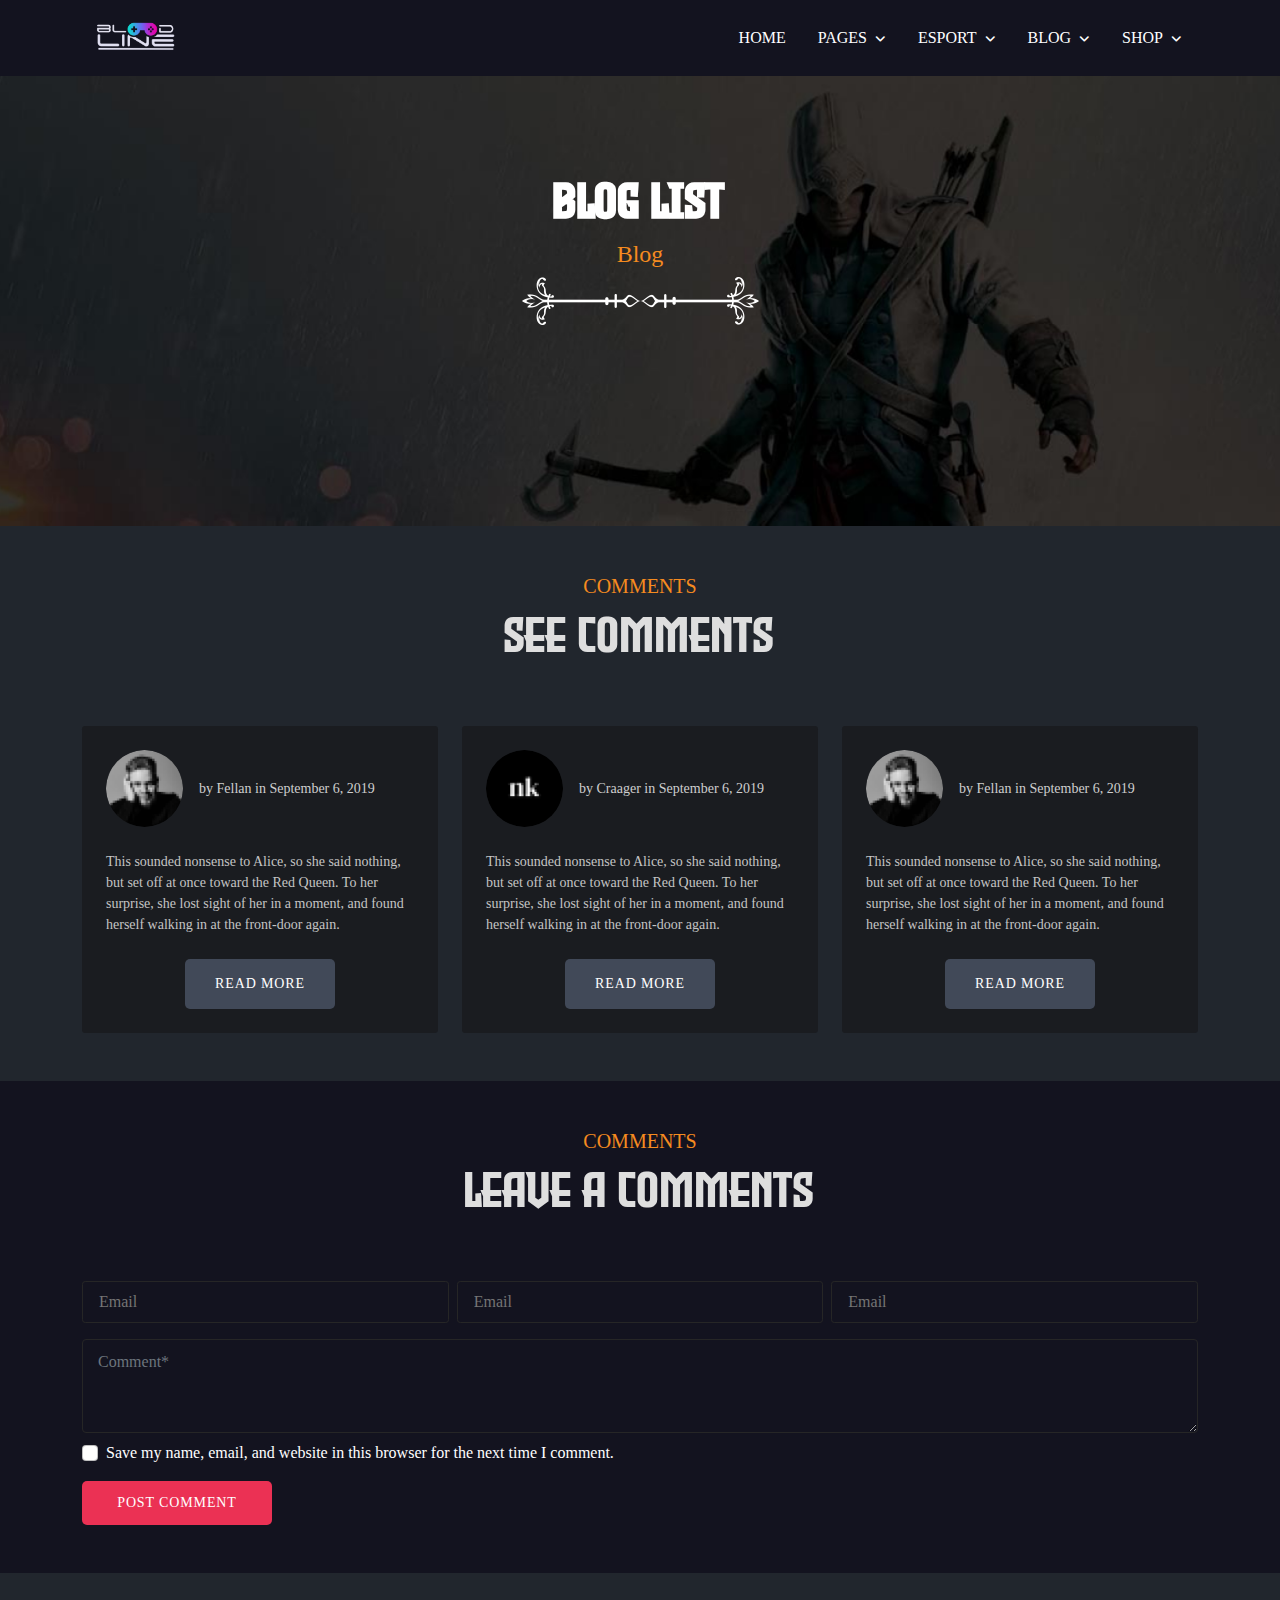
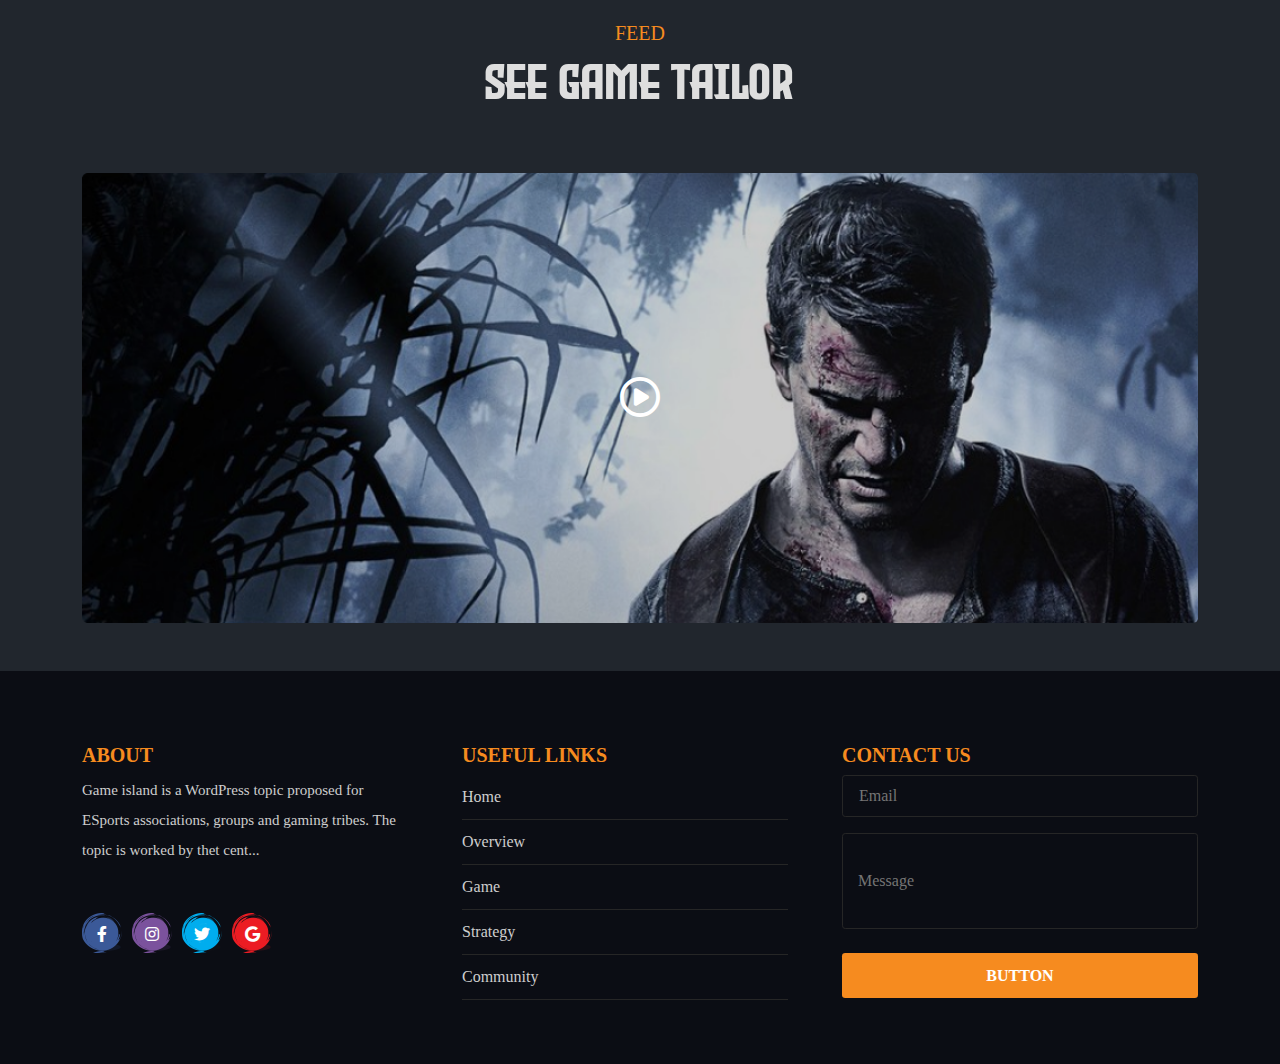
==== commit 06484c24: "finish" ====
--- a/blog-subpage-bloglist.html
+++ b/blog-subpage-bloglist.html
@@ -16,7 +16,6 @@
 <body class="loader">
 
   <div class="preloader"></div>
-
   <header>
     <div class="menu position-relative">
       <div class="container">
@@ -24,10 +23,13 @@
           <div class="logo">
             <img src="image/logopng.png" alt="">
           </div>
+          <div class="navbar-togglar">
+            <button>&Congruent;</button>
+        </div>
           <nav>
             <ul class="nav">
               <li class="nav-item">
-                <a class="nav-link active" href="index.html">HOME</a>
+                <a class="nav-link sub-hover active" href="index.html">HOME</a>
               </li>
               <li class="nav-item">
                 <a class="nav-link sub-hover" id="navbarDropdown" href="#">PAGES<i
@@ -115,7 +117,7 @@
                 </div>
               </li>
               <li class="nav-item">
-                <a class="nav-link" href="#">BLOG<i class="fa-solid fa-angle-down ms-2"></i></a>
+                <a class="nav-link sub-hover" href="#">BLOG<i class="fa-solid fa-angle-down ms-2"></i></a>
                 <div class="sub-menu-2 position-absolute">
                   <ul>
                     <li class="px-4">
@@ -128,14 +130,14 @@
                 </div>
               </li>
               <li class="nav-item">
-                <a class="nav-link" href="#">SHOP<i class="fa-solid fa-angle-down ms-2"></i></a>
+                <a class="nav-link sub-hover" href="#">SHOP<i class="fa-solid fa-angle-down ms-2"></i></a>
                 <div class="sub-menu-3 position-absolute">
                   <ul>
                     <li class="px-4">
                       <a href="">Product</a>
                     </li>
                     <li class="mt-2 px-4">
-                      <a href="#">Catalog</a>
+                      <a href="shop-subpage-catlog.html">Catalog</a>
                     </li>
                     <li class="mt-2 px-4">
                       <a href="shop-subpage-cart.html">Cart</a>
@@ -170,7 +172,7 @@
           <h2 class="title1 fs-">see comments</h2>
         </div>
         <div class="row">
-          <div class="col-4">
+          <div class="col-lg-4 col-md-6">
             <div class="b-list p-4 rounded-1">
               <div class="d-flex align-items-center">
                 <img src="image/Ellipse 21.png" alt="" class="rounded-circle w-25">
@@ -180,11 +182,11 @@
                 Red Queen. To her surprise, she lost sight of her in a moment, and found herself walking in at the
                 front-door again.</p>
               <div class="text-center">
-                <a href="#" class=""><button class="blist-btn text-white py-1 px-4">Reply</button></a>
-              </div>
-            </div>
-          </div>
-          <div class="col-4">
+          <button class="buttonfx buttonfx2 angleinleft bouncein text-uppercase m-0">read more</button>
+              </div>
+            </div>
+          </div>
+          <div class="col-lg-4 col-md-6">
             <div class="b-list p-4 rounded-1">
               <div class="d-flex align-items-center">
                 <img src="image/Ellipse 22.png" alt="" class="rounded-circle w-25">
@@ -194,11 +196,11 @@
                 Red Queen. To her surprise, she lost sight of her in a moment, and found herself walking in at the
                 front-door again.</p>
               <div class="text-center">
-                <a href="#" class=""><button class="blist-btn text-white py-1 px-4">Reply</button></a>
-              </div>
-            </div>
-          </div>
-          <div class="col-4">
+          <button class="buttonfx buttonfx2 angleinleft bouncein text-uppercase m-0">read more</button>
+              </div>
+            </div>
+          </div>
+          <div class="col-lg-4 col-md-6">
             <div class="b-list p-4 rounded-1">
               <div class="d-flex align-items-center">
                 <img src="image/Ellipse 21.png" alt="" class="rounded-circle w-25">
@@ -208,7 +210,7 @@
                 Red Queen. To her surprise, she lost sight of her in a moment, and found herself walking in at the
                 front-door again.</p>
               <div class="text-center">
-                <a href="#" class=""><button class="blist-btn text-white py-1 px-4">Reply</button></a>
+          <button class="buttonfx buttonfx2 angleinleft bouncein text-uppercase m-0">read more</button>
               </div>
             </div>
           </div>
@@ -236,7 +238,7 @@
             <label class="form-check-label" for="exampleCheck1">Save my name, email, and website in this browser for
               the next time I comment.</label>
           </div>
-          <a href="#"><button class="leave-btn text-white py-1 px-3 rounded-1 mt-2">Post Comment</button></a>
+          <button class="buttonfx buttonfx3 angleinleft bouncein text-uppercase m-0">post comment</button>
         </form>
       </div>
     </div>
@@ -247,63 +249,65 @@
         <h3 class="sub-title">FEED</h3>
         <h2 class="title1 fs-">See Game Tailor</h2>
       </div>
-      <a href="https://www.youtube.com/">
-        <div class="sub-title-img rounded-3 position-relative">
-          <div class="sub-title-icon position-absolute top-50 start-50 translate-middle">
-            <i class="fa-regular fa-circle-play text-white fs-1"></i>
-          </div>
-        </div>
-      </a>
+      <div class="col-12">
+        <a href="https://www.youtube.com/">
+          <div class="sub-title-img rounded-3 position-relative">
+            <div class="sub-title-icon position-absolute top-50 start-50 translate-middle">
+              <i class="fa-regular fa-circle-play text-white fs-1"></i>
+            </div>
+          </div>
+        </a>
+      </div>
     </div>
   </section>
-
 
   <footer>
     <div class="footer-bg py-5">
-      <div class="container">
-        <div class="row">
-          <div class="col-4">
-            <h4 class="fs-5 fw-bold mt-4 text-uppercase">About</h4>
-            <p class="lh-lg fw-light">Game island is a WordPress topic proposed for ESports associations,
-              groups and
-              gaming tribes. The topic is worked by thet cent...</p>
-            <ul class="mt-5 d-flex footer-link">
-              <li class="fb-bg">
-                <a href="#"><i class="fa-brands fa-facebook-f text-white"></i></a>
-              </li>
-              <li class="in-bg">
-                <a href="#"><i class="fa-brands fa-instagram text-white"></i></a>
-              </li>
-              <li class="tw-bg">
-                <a href="#"><i class="fa-brands fa-twitter text-white"></i></a>
-              </li>
-              <li class="go-bg">
-                <a href="#"><i class="fa-brands fa-google text-white"></i></a>
-              </li>
-            </ul>
-          </div>
-          <div class="col-4">
-            <h4 class="fs-5 fw-bold mt-4 text-uppercase">USEFUL LINKS</h4>
-            <ul class="userlink">
-              <li><a href="#">Home</a></li>
-              <li><a href="#">Overview</a></li>
-              <li><a href="#">Game</a></li>
-              <li><a href="#">Strategy</a></li>
-              <li><a href="#">Community</a></li>
-            </ul>
-          </div>
-          <div class="col-4">
-            <h4 class="fs-5 fw-bold mt-4 text-uppercase">CONTACT US</h4>
-            <form action="">
-              <input type="text" placeholder="Email" class="email rounded-1 w-100 mb-3 px-3 py-2">
-              <input type="text" placeholder="Message" class="Message rounded-1 w-100 mb-4">
-              <button class="fo-btn text-uppercase text-white fw-bold rounded-1 w-100">Button</button>
-            </form>
-          </div>
-        </div>
-      </div>
-    </div>
-  </footer>
+        <div class="container">
+            <div class="row">
+                <div class="col-lg-4 col-md-6 col-sm-6">
+                    <h4 class="fs-5 fw-bold mt-4 text-uppercase">About</h4>
+                    <p class="lh-lg fw-light">Game island is a WordPress topic proposed for ESports
+                        associations,
+                        groups and
+                        gaming tribes. The topic is worked by thet cent...</p>
+                    <ul class="mt-5 d-flex footer-link">
+                        <li class="fb-bg">
+                            <a href="#"><i class="fa-brands fa-facebook-f text-white"></i></a>
+                        </li>
+                        <li class="in-bg">
+                            <a href="#"><i class="fa-brands fa-instagram text-white"></i></a>
+                        </li>
+                        <li class="tw-bg">
+                            <a href="#"><i class="fa-brands fa-twitter text-white"></i></a>
+                        </li>
+                        <li class="go-bg">
+                            <a href="#"><i class="fa-brands fa-google text-white"></i></a>
+                        </li>
+                    </ul>
+                </div>
+                <div class="col-lg-4 col-md-6 col-sm-6">
+                    <h4 class="fs-5 fw-bold mt-4 text-uppercase">USEFUL LINKS</h4>
+                    <ul class="userlink">
+                        <li><a href="#">Home</a></li>
+                        <li><a href="#">Overview</a></li>
+                        <li><a href="#">Game</a></li>
+                        <li><a href="#">Strategy</a></li>
+                        <li><a href="#">Community</a></li>
+                    </ul>
+                </div>
+                <div class="col-lg-4 col-md-6 col-sm-6">
+                    <h4 class="fs-5 fw-bold mt-4 text-uppercase">CONTACT US</h4>
+                    <form action="">
+                        <input type="text" placeholder="Email" class="email rounded-1 w-100 mb-3 px-3 py-2">
+                        <input type="text" placeholder="Message" class="Message rounded-1 w-100 mb-4">
+                        <button class="fo-btn text-uppercase text-white fw-bold rounded-1 w-100">Button</button>
+                    </form>
+                </div>
+            </div>
+        </div>
+    </div>
+</footer>
 
 </body>
 <script src="js/jquery-3.6.0.min.js"></script>
--- a/css/style.css
+++ b/css/style.css
@@ -12,6 +12,10 @@
     background-color: var(--bg-color) !important;
     font-family: "poppins";
     color: var(--bs-white);
+}
+
+.navbar-togglar {
+    display: none;
 }
 
 .logo {
@@ -108,7 +112,7 @@
 
 /*-------------------------------------------- header -------------------------------------------- */
 
-/* --------------------------------sub-menu-page */
+/* ------------------------------------------------------sub-menu-page */
 
 .sub-menu {
     z-index: 1;
@@ -161,7 +165,7 @@
     color: var(--primary-color);
 }
 
-/* ------------------------------sub-menu-esport */
+/* ---------------------------------------------------------sub-menu-esport */
 
 .sub-menu-1 {
     z-index: 1;
@@ -189,7 +193,7 @@
     color: var(--primary-color) !important;
 }
 
-/* ------------------------------sub-menu-blog */
+/* -----------------------------------------------------------------sub-menu-blog */
 
 .sub-menu-2 {
     z-index: 1;
@@ -213,7 +217,7 @@
     color: var(--primary-color) !important;
 }
 
-/* ------------------------------sub-menu-shop */
+/* ------------------------------------------------------------sub-menu-shop */
 
 .sub-menu-3 {
     z-index: 1;
@@ -386,6 +390,9 @@
     color: #f68b1f;
 }
 
+/*-------------------------------------------- section3 -------------------------------------------- */
+
+
 .tips-content h3 {
     font-weight: 600;
     line-height: 35px;
@@ -412,7 +419,6 @@
     height: 0;
     overflow: hidden;
     max-width: 80%;
-    /* background-color: #191a1c; */
     cursor: pointer;
 }
 
@@ -512,6 +518,7 @@
     color: #dedede;
 }
 
+/*-------------------------------------------- section4 -------------------------------------------- */
 
 .clan-2 {
     background: #282F3A;
@@ -604,6 +611,8 @@
     }
 }
 
+/*-------------------------------------------- section5 -------------------------------------------- */
+
 .product {
     background-color: var(--bg-color-1);
 }
@@ -674,6 +683,8 @@
     color: var(--primary-color);
 }
 
+/*-------------------------------------------- section6 -------------------------------------------- */
+
 .game .game-box {
     background-color: #1A1C20;
     transition: .7s ease-in-out;
@@ -694,6 +705,7 @@
     color: var(--primary-color);
 }
 
+/*-------------------------------------------- section8 -------------------------------------------- */
 
 .home-work {
     background-color: var(--bg-color-1);
@@ -821,7 +833,6 @@
     line-height: 17px;
     color: #fff;
 }
-
 
 /*---------------------------------------------------- page-subpage-killerwale */
 
@@ -968,9 +979,7 @@
     transform: translate(-50%) scale(1);
 }
 
-
-
-/* blog-subpage-news --------------------------------*/
+/*------------------------------------------------------------------- blog-subpage-news --------------------------------*/
 
 .banner-bg-img-1 {
     background: url(../image/Rectangle\ 689.png);
@@ -1034,8 +1043,7 @@
     color: var(--secondary-color);
 }
 
-
-/* ------------------------------------------------Blog-subpage-team */
+/* ----------------------------------------------------------------Blog-subpage-team */
 
 .clan-team-card {
     background-color: var(--bg-color-3);
@@ -1052,11 +1060,9 @@
     width: 68%;
 }
 
-
-
-/*--------------------------------------------- blog-subpage-bloglist */
-
-b-list {
+/*----------------------------------------------------------- blog-subpage-bloglist */
+
+.b-list {
     background-color: #1A1C20;
     padding: 20px;
 }
@@ -1082,12 +1088,6 @@
 /*-------------------------------- leave start  ----------------------------------*/
 .leave-bg {
     background-color: #13131F;
-}
-
-.leave-btn {
-    background-color: #EB3154;
-    border: 2px solid #EE526F;
-    font-size: 14px;
 }
 
 /*-------------------------------- leave end  ----------------------------------*/
@@ -1098,9 +1098,7 @@
     height: 50vh;
 }
 
-
-
-/* ---------------------------------------------------shop-subpage-cart */
+/* -----------------------------------------------------------------------shop-subpage-cart */
 
 .banner-bg-img-2 {
     background: url(../image/12\ 1.png);
@@ -1141,9 +1139,7 @@
     color: var(--bs-white);
 }
 
-
-
-/* -------------------------------------------------esport-subpage-game */
+/* -----------------------------------------------------------------esport-subpage-game */
 
 .game-card {
     background-color: var(--bg-color-3);
@@ -1160,8 +1156,7 @@
     color: var(--secondary-color);
 }
 
-/* -------------------------------------------------esport-subpage-matches */
-
+/* ----------------------------------------------------------------------esport-subpage-matches */
 
 .match-data-bg {
     background-color: var(--bg-color-3);
@@ -1193,52 +1188,90 @@
     height: 35vh;
 }
 
-
-.b-list{
+.b-list {
     background-color: #1A1C20;
     padding: 20px;
 }
-.blist-btn{
+
+.blist-btn {
     background-color: #414958;
     border: 1px solid #505a6d;
 }
-.b-para{
+
+.b-para {
     font-size: 14px;
     color: #c4c4c4;
     font-weight: light;
 }
-.blist-ti{
+
+.blist-ti {
     font-size: 14px;
     color: #cecece;
 }
+
 /*-------------------------------- b-list end  ----------------------------------*/
 
 /*-------------------------------- leave start  ----------------------------------*/
-.leave-bg{
+.leave-bg {
     background-color: #13131F;
 }
-.leave-btn{
+
+.leave-btn {
     background-color: #EB3154;
     border: 2px solid #EE526F;
     font-size: 14px;
 }
+
 /*-------------------------------- leave end  ----------------------------------*/
-.sub-title-img{
+.sub-title-img {
     background: url(../image/Rectangle\ 150.png);
     background-size: cover;
     background-repeat: no-repeat;
     height: 50vh;
 }
 
-
-
-
-
-
-
-
-
-
+/* --------------------------------------------------------------shop-subpage-catlog */
+.cata {
+    list-style: none;
+}
+
+.cat-img {
+    width: 200px;
+    height: 250px;
+}
+
+.cata-p {
+    color: #cecece;
+    line-height: 28px;
+    width: 90%;
+    font-size: 14px;
+}
+
+.cata-content {
+    margin-left: 30px;
+}
+
+.lea-btn {
+    color: #262626;
+    font-size: 14px;
+}
+
+.action-bg {
+    background-image: url(../image/Rectangle\ 184.png);
+    background-position: center;
+    background-size: cover;
+    height: 50vh;
+    position: relative;
+}
+
+.action-content {
+    background-color: #1A1C20;
+    width: 30%;
+    padding: 30px;
+    left: 81%;
+}
+
+/* ----------------------------------------------------------------------------loader */
 .loader {
     width: 100%;
     height: 100%;
@@ -1249,9 +1282,7 @@
     bottom: 0;
 }
 
-
-
-.preloader{
+.preloader {
     position: absolute;
     width: 100%;
     height: 100vh;
@@ -1261,57 +1292,172 @@
     background-repeat: no-repeat;
     z-index: 100000;
     background-position: 100% 0%;
-  }
-
-
-
-
-
-
-
-
-
-
-
-
-
-
-
-
-
-
-
-
-
-  .bg-btn {
-    background-color: transparent;
-  }
-
-  .btn-liquid {
+}
+
+/*------------------------------------------------------------------- banner button css */
+
+.button {
+    -webkit-tap-highlight-color: transparent;
+    border: 0;
+    box-shadow: 0 3px 6px rgba(0, 0, 0, 0.16), 0 3px 6px rgba(0, 0, 0, 0.23);
+    color: black;
+    cursor: pointer;
+    font-size: 16px;
+    border-radius: 10px;
+    outline: none;
+    overflow: hidden;
+    padding: 10px 30px;
+    position: relative;
+    width: 150px;
+}
+
+.button--white {
+    color: white;
+}
+
+.pattern {
+    background: var(--primary-color);
+    height: 100%;
+    left: 0;
+    position: absolute;
+    top: 0;
+    width: 100%;
+}
+
+.bg1 {
+    background: url(../image/download.png);
+}
+
+.inner {
+    height: 100px;
+    width: 400px;
+}
+
+.text {
+    position: relative;
+    opacity: .7;
+}
+
+.target {
+    transform: translate(var(--x), var(--y));
+}
+
+.button:active .target {
+    opacity: 0.7;
+    transition: opacity 100ms;
+}
+
+/* ------------------------------------------------------------------------------button css hover */
+.buttonfx {
+    color: var(--bs-white);
+    outline: none;
+    background: transparent;
+    border: none;
+    border-bottom: 2px solid #eee;
+    letter-spacing: 0.0625em;
+    padding: 8px 10px;
+    line-height: 2;
+    width: 25%;
+    z-index: 99;
+    position: relative;
     display: inline-block;
-    position: relative;
-    width: 240px;
-    height: 60px;
-    border-radius: 27px;
-  
-    color: #fff;
-    font: 700 14px/60px "Droid Sans", sans-serif;
-    letter-spacing: 0.05em;
-    text-align: center;
+    cursor: pointer;
     text-decoration: none;
-    text-transform: uppercase;
-  }
-  
-  .btn-liquid .inner {
-    position: relative;
-    z-index: 2;
-  }
-  
-  .btn-liquid canvas {
+    margin: 0 auto;
+    overflow: hidden;
+    transition: all .5s;
+    margin-top: 20px;
+}
+
+.buttonfx1 {
+    width: 50%;
+}
+
+.buttonfx2 {
+    height: 50px;
+    border: none;
+    width: 150px;
+    font-size: 14px;
+    background-color: #414958;
+    border-radius: 5px;
+}
+
+.buttonfx2 {
+    height: 50px;
+    border: none;
+    width: 150px;
+    font-size: 14px;
+    background-color: #414958;
+    border-radius: 5px;
+}
+
+.buttonfx3 {
+    background-color: #EB3154;
+    width: 190px;
+    font-size: 14px;
+    border: none;
+    border-radius: 5px;
+}
+
+.buttonfx4 {
+    background-color: #EB3154;
+    width: 190px;
+    font-size: 12px;
+    border: none;
+    border-radius: 5px;
+}
+
+.buttonfx:after {
+    content: '';
     position: absolute;
-    top: -50px;
-    right: -50px;
-    bottom: -50px;
-    left: -50px;
-    z-index: 1;
-  }+    left: 0;
+    top: 0;
+    right: 0;
+    bottom: 0;
+    height: 100%;
+    width: 100px;
+    background-color: var(--primary-color);
+    z-index: -99;
+    transform: translate3D(0, -100%, 0);
+}
+
+.buttonfx3:after {
+    background-color: var(--secondary-color);
+}
+
+.buttonfx4:after {
+    background-color: var(--secondary-color);
+}
+
+.buttonfx3:hover {
+    color: var(--bg-color-1) !important;
+}
+
+.buttonfx4:hover {
+    color: var(--bg-color-1) !important;
+}
+
+.buttonfx:hover {
+    color: white;
+}
+
+.buttonfx:hover:after {
+    transform: translate3D(0, 0, 0);
+    transition: all .5s;
+}
+
+.angleinleft:after {
+    width: 100%;
+    transform-origin: 0 bottom;
+    transform: translate3D(-50%, 0, 0) rotate(-50deg);
+}
+
+.angleinleft:hover:after {
+    transform: rotate(0deg);
+    transition: all .5s;
+}
+
+.bouncein:hover:before,
+.bouncein:hover:after {
+    transition-timing-function: cubic-bezier(0.52, 1.64, 0.37, 0.66) !important;
+}